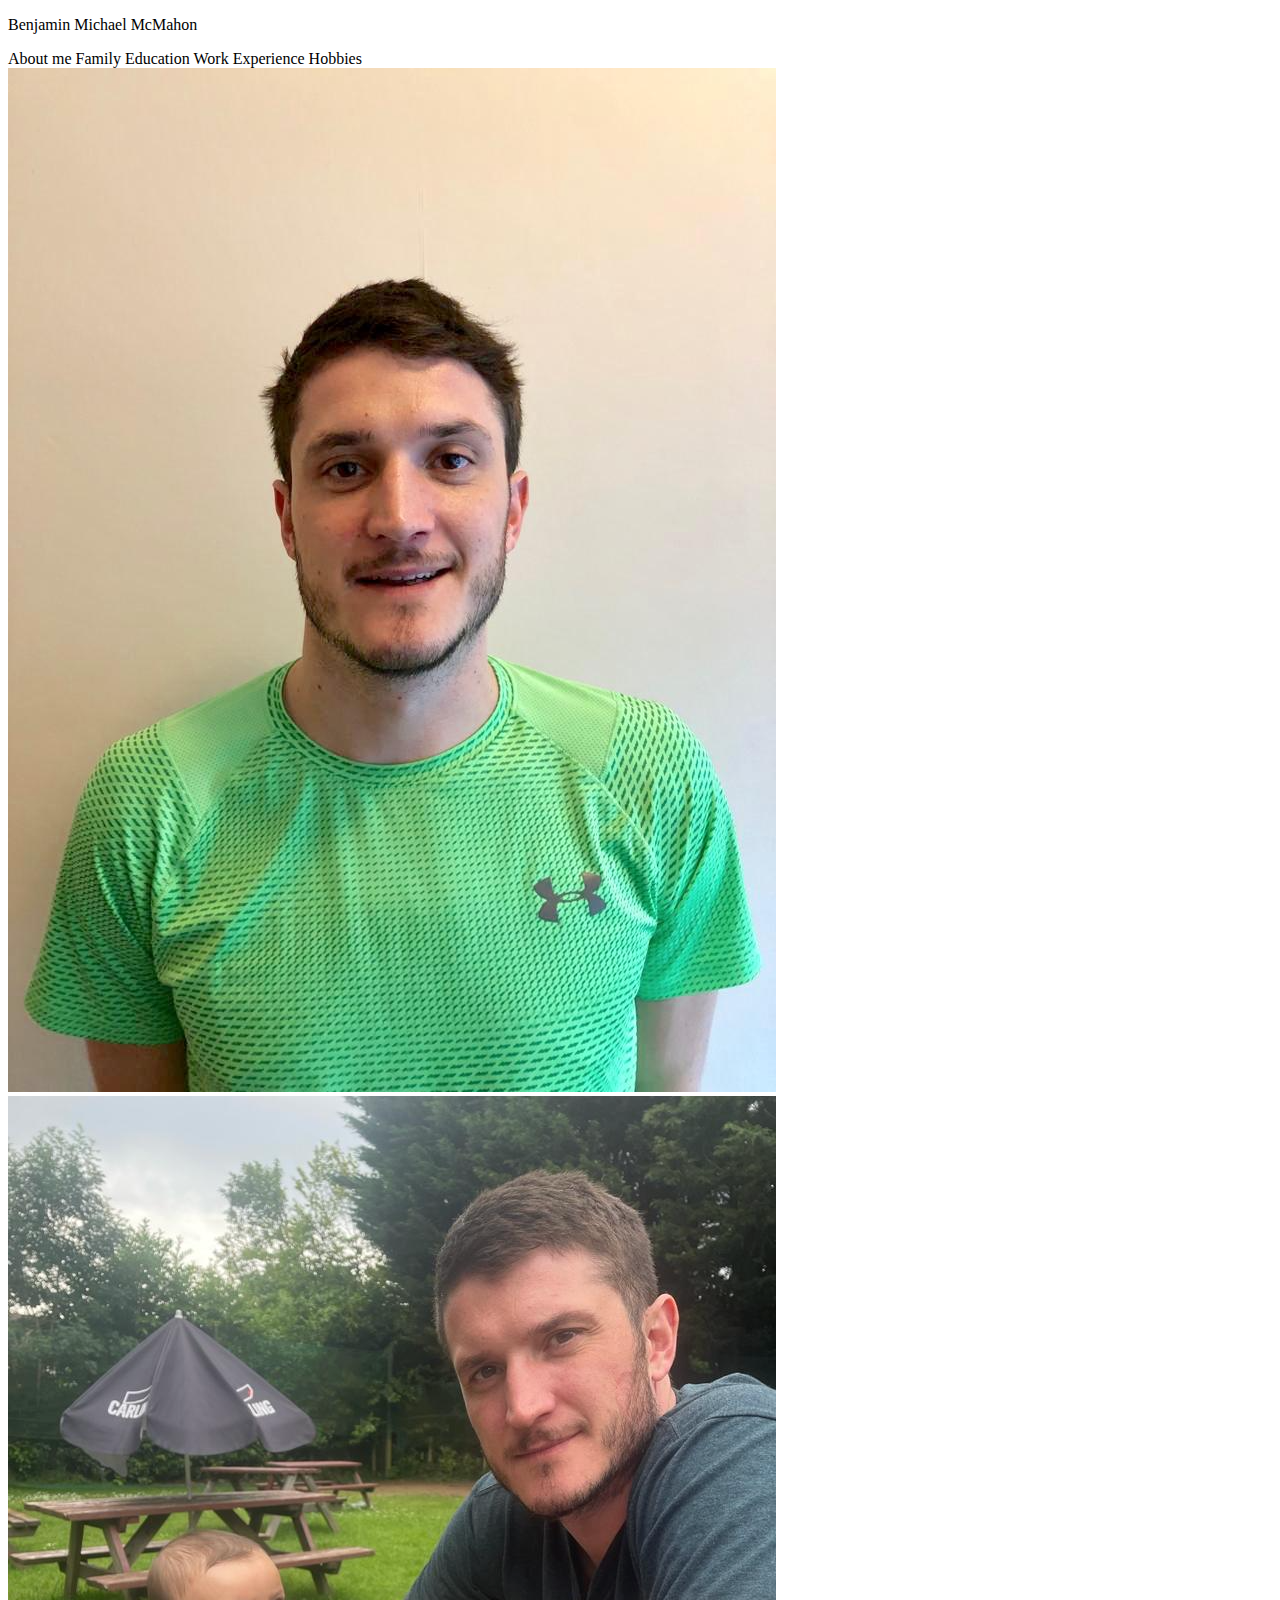
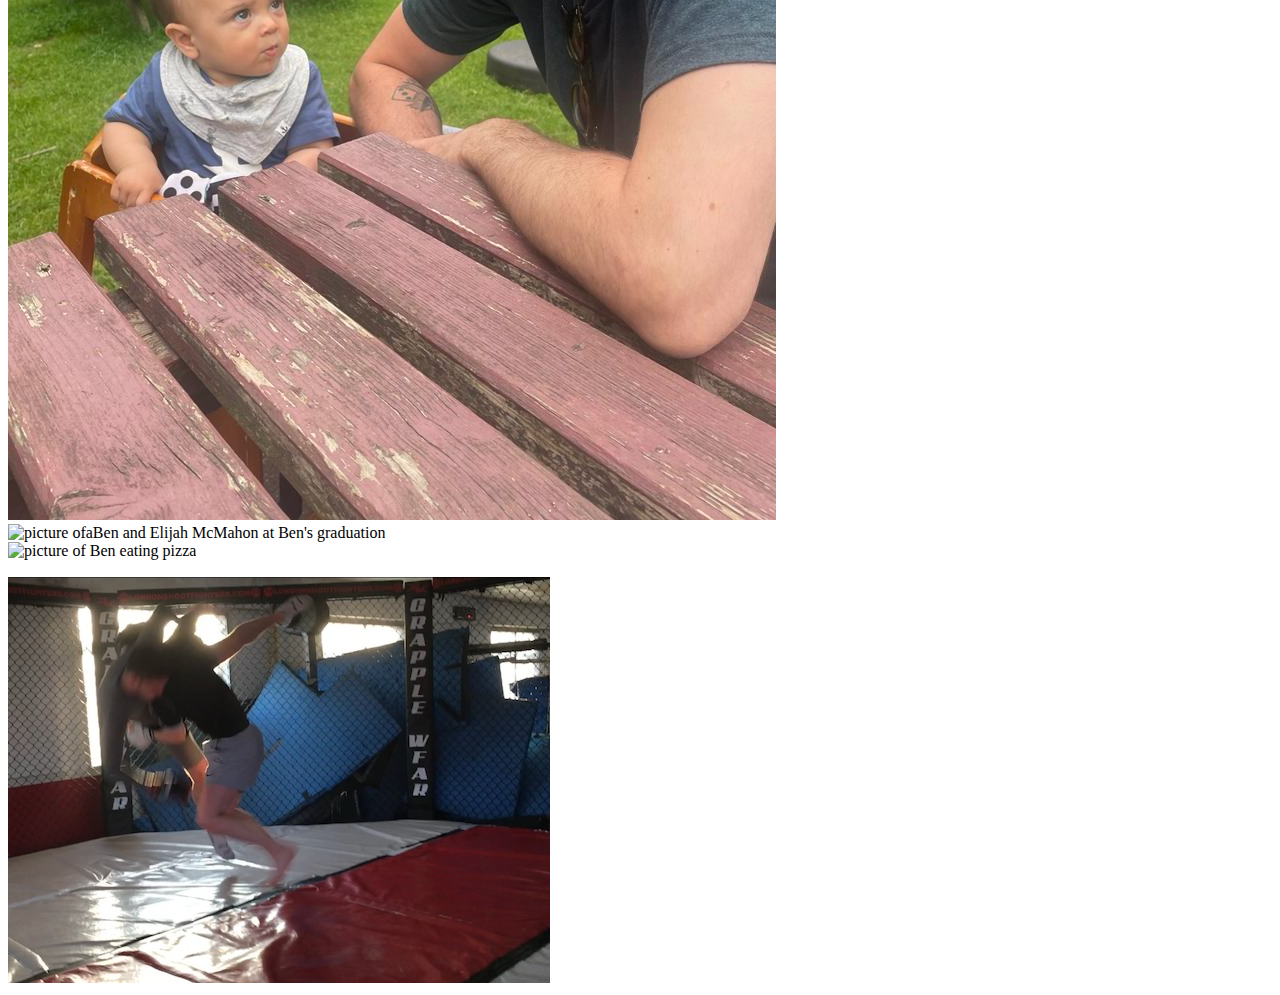
==== U1D5-Portfolio-BMcMahon.html @ ca8172e4 "1st save" ====
<!DOCTYPE html>
<html lang="en">

<head>
    <meta charset="UTF-8">
    <meta http-equiv="X-UA-Compatible" content="IE=edge">
    <meta name="viewport" content="width=device-width, initial-scale=1.0">
    <title>Ben McMahon Portfolio</title>
    <link rel="stylesheet" href="./U1D5-Portfolio-BMcMahon.css">

</head>

<body>

    <!-- Header Section with Title banner (name in center) and navBar (text left ) containing 
        About me, Family, Education, Work Experience, Hobbies (link these to sections below if possible)
    full page width, 2 seperate colour and add background image to title if possible-->

    <header>
        <!--Title-->
        <div class="bg-darkgreen">
            <p>Benjamin Michael McMahon</p>
        </div>

        <!--navBar-->
        <div class "bg-lightgreen color orange">
            <span>About me</span>
            <span>Family</span>
            <span>Education</span>
            <span>Work Experience</span>
            <span>Hobbies</span>
        </div>
    </header>


    <!-- Main Section containing 5 Pintrest shaped sections with each element from navBar
    first 2 larger and animations title coming from above wording coming from side,relevant bg image, shadow, overlay, hover, links
    last 3 small and animations coming from left 4 left, bottom 4 middle, right 4 right, shadow, overlay, hover, links-->


    <!-- Footber Section containing Title banner name but to the right and background image
    second banner containing -->


    <main>

        <div class="aboutmecard">
            <img src="./aboutme.png" alt="picture of Ben McMahon">
        </div>

        <div class="familycard">
            <img src="./family.png" alt="picture of Ben and Elijah McMahon">
        </div>

        <div class="educationcard">
            <img src="./education.png"
                alt="picture ofaBen and Elijah McMahon at Ben's graduation">
        </div>

        <div class="workcard">
            <img src="./food.png" alt="picture of Ben eating pizza">
        </div>

        <div class="hobbiescard">
            <img src="./mma.png" alt="picture of Ben practising MMA">
        </div>







    </main>












</body>

</html>
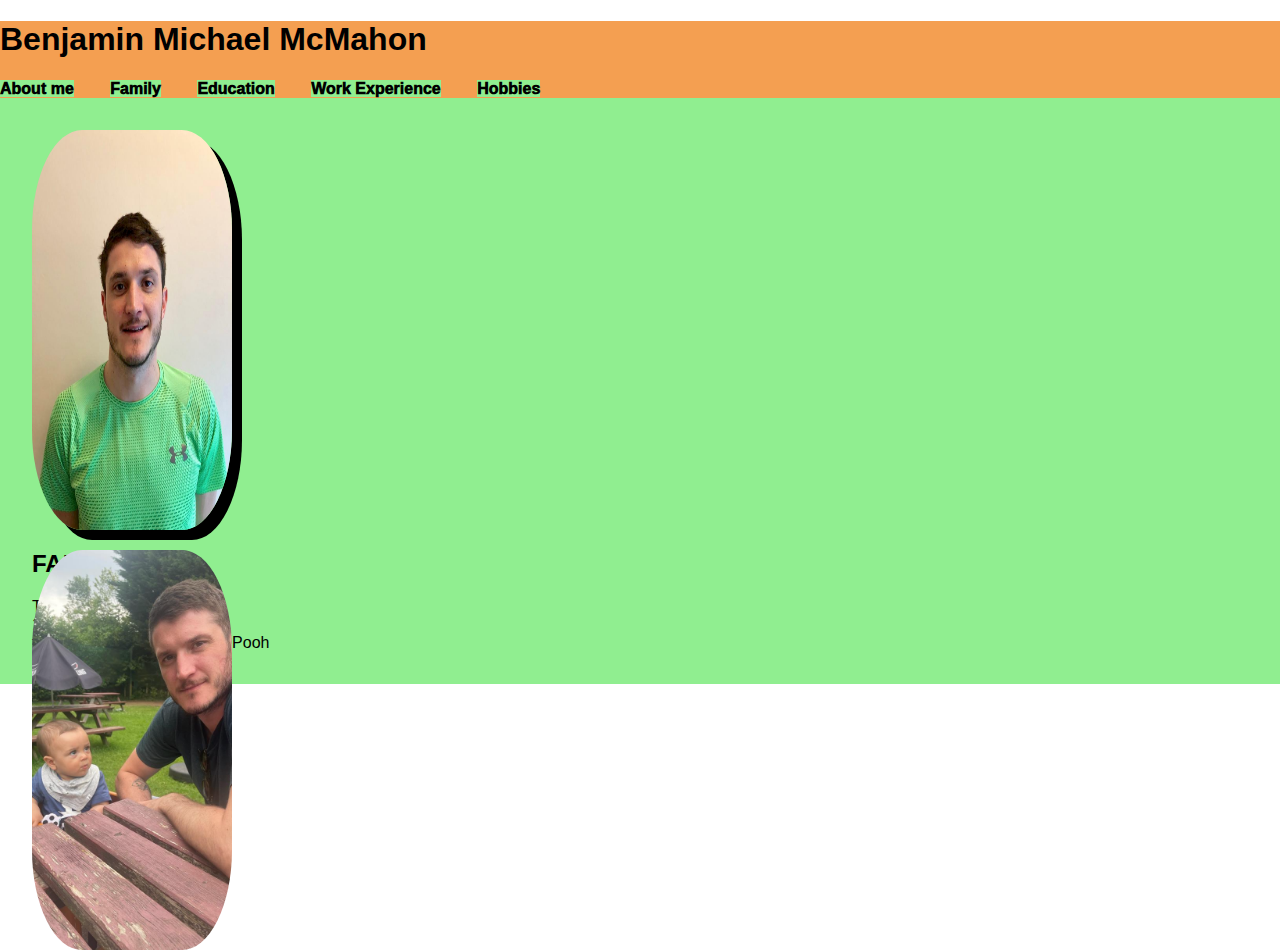
==== commit aeffe0d8: "3rd save" ====
--- a/U1D5-Portfolio-BMcMahon.html
+++ b/U1D5-Portfolio-BMcMahon.html
@@ -18,12 +18,12 @@
 
     <header>
         <!--Title-->
-        <div class="bg-darkgreen">
-            <p>Benjamin Michael McMahon</p>
+        <div class="bg-darkgreen color-yellow text-center">
+            <h1>Benjamin Michael McMahon</h1>
         </div>
 
         <!--navBar-->
-        <div class "bg-lightgreen color orange">
+        <div class "bg-lightgreen color-orange text-left">
             <span>About me</span>
             <span>Family</span>
             <span>Education</span>
@@ -43,46 +43,92 @@
 
 
     <main>
+        <!-- <section class="section1"> -->
 
         <div class="aboutmecard">
             <img src="./aboutme.png" alt="picture of Ben McMahon">
+            <div class="aboutmeinfo" </div>
+                <h2>ABOUT ME</h2>
+                <div class="name">My name in Ben McMahon</div>
+                <div class="age">32 years old </div>
+                <div class="location">live in Cardiff, Wales</div>
+            </div>
         </div>
 
         <div class="familycard">
-            <img src="./family.png" alt="picture of Ben and Elijah McMahon">
+            <img src="./family.png" alt="picture of Ben & ElijahMcMahon">
+            <div class="familyinfo" </div>
+                <h2>FAMILY</h2>
+                <div class="son">This is my son Elijah</div>
+                <div class="age">1 year old</div>
+                <div class="location">favourite show is Winne the Pooh</div>
+            </div>
         </div>
 
-        <div class="educationcard">
-            <img src="./education.png"
-                alt="picture ofaBen and Elijah McMahon at Ben's graduation">
-        </div>
-
-        <div class="workcard">
-            <img src="./food.png" alt="picture of Ben eating pizza">
-        </div>
-
-        <div class="hobbiescard">
-            <img src="./mma.png" alt="picture of Ben practising MMA">
-        </div>
+        <!--
+        <div class="row1">
+            <div class="block1"></div>
+            <div class="block2"></div>
+          </div>
+        -->
 
 
 
+        <!-- <div class="familycard">
+                    <img src="./family.png"
+                        alt="picture of Ben and Elijah McMahon">
+                    <p>This is my son Elijah</p>
+                    <p>He is 1 year old </p>
+                    <p>His favourite show is Winne the Pooh</p>
+                </div> -->
 
+        </section>
+        <!--
+        <section class="section2">
 
+            <div class="educationcard">
+                <img src="./education.png" <div id="idsection1">
+                alt="picture ofBen and Elijah McMahon at Ben's graduation">
+                <p>Undergraduate Law at the University of Liverpool</p>
+                <p>Postgraduate Education at Cardiff Metropolitan University</p>
+                <p>FullStack Developer Bootcamp at Epicode</p>
+            </div>
+            </div>
 
+            <div class="workcard">
+                <img src="./food.png" alt="picture of Ben eating pizza">
+                <div id="idsection1">
+                    <p>Airbnb Business</p>
+                    <p>Software Sales</p>
+                    <p>next up Developer</p>
+                </div>
+            </div>
 
+            <div class="hobbiescard">
+                <img src="./mma.png" alt="picture of Ben practising MMA">
+                <p>Part of MMA team</p>
+                <p>Cardiff City FC</p>
+                <p>Wales Rugby & Football</p>
+            </div>
+        </section>
+
+-->
     </main>
+    <!--
+    <Footer>
+        <div class="bg-darkgreen center-left">
+            <p>Benjamin Michael McMahon</p>
+        </div>
+        <div class "bg-lightgreen color orange">
+            <span>About me</span>
+            <span>Family</span>
+            <span>Education</span>
+            <span>Work Experience</span>
+            <span>Hobbies</span>
+        </div>
 
-
-
-
-
-
-
-
-
-
-
+    </Footer>
+-->
 
 </body>
 
--- a/U1D5-Portfolio-BMcMahon.css
+++ b/U1D5-Portfolio-BMcMahon.css
@@ -0,0 +1,174 @@
+body {
+    margin: 0;
+    font-family: Impact, Haettenschweiler, sans-serif;
+}
+
+
+
+header {
+    width: 100%;
+    margin: auto;
+    background-color: rgba(239, 121, 11, 0.714);
+}
+
+header div {
+    padding: 0rem;
+}
+
+header span {
+    margin-right: 2rem;
+    font-weight: 1000;
+    background-color: lightgreen;
+}
+
+footer {
+    width: 100%;
+    text-align: center;
+    background-color: darkgreen
+}
+
+/* utility classes */
+
+
+/* end of utility classes */
+
+main {
+    background-color: lightgreen;
+    padding: 2rem;
+}
+
+/* section 1 images & content */
+
+/*
+.section1 {
+    position: relative;
+    display: inline-block;
+}
+
+
+.section1 {
+    width: 1000;
+    height: 1000px;
+    overflow: hidden;
+    margin-right: 10px;
+    margin-left: 10px;
+    display: inline-block;
+    overflow: hidden;
+    position: absolute;
+}
+*/
+
+
+/*
+.block4,
+.block5 {
+    width: 100px;
+    height: 100px;
+    margin: 2ch;
+    display: inline-block;
+    background-color: blueviolet;
+}
+*/
+
+
+.aboutmecard {
+    position: relative;
+    height: 400px;
+    transition: width 2s;
+
+    /*
+    width: 210px;
+    height: 800px;
+    overflow: hidden;
+    margin-right: 10px;
+    change for family
+    margin-left: 0px;
+    display: inline-block;
+    */
+}
+
+.aboutmecard img {
+    position: absolute;
+    width: 200px;
+    height: 400px;
+    border-radius: 25%;
+    box-shadow: 10px 10px;
+}
+
+:hover .aboutmeinfo {
+    position: absolute;
+    font-family: 'Segoe UI', Tahoma, Geneva, Verdana, sans-serif;
+    font-weight: 10;
+    color: aqua;
+
+    bottom: 20px;
+    right: 1375px;
+}
+
+/*
+#p1 {
+    position: absolute;
+    text-align: center;
+    top: 20px;
+}
+*/
+
+
+
+.familycard img {
+    display: block;
+    position: absolute;
+    width: 200px;
+    height: 400px;
+    border-radius: 25%;
+    object-fit: cover;
+
+}
+
+.section1 {
+    position: absolute;
+    display: block;
+}
+
+/* section 2 images & content */
+
+/* 
+.section2 {
+    position: relative;
+    display: block;
+}
+
+
+.educationcard img {
+    position: absolute;
+    display: flex;
+    width: 200px;
+    height: 400px;
+    border-radius: 25%;
+}
+
+.educationcard p {
+    display: flex;
+}
+
+.workcard img {
+    width: 200px;
+    height: 400px;
+    margin-left: 500px;
+
+
+    border-radius: 25%;
+
+}
+
+.hobbiescard img {
+    width: 200px;
+    height: 400px;
+    margin-left: 500px;
+
+
+    border-radius: 25%;
+
+}
+
+*/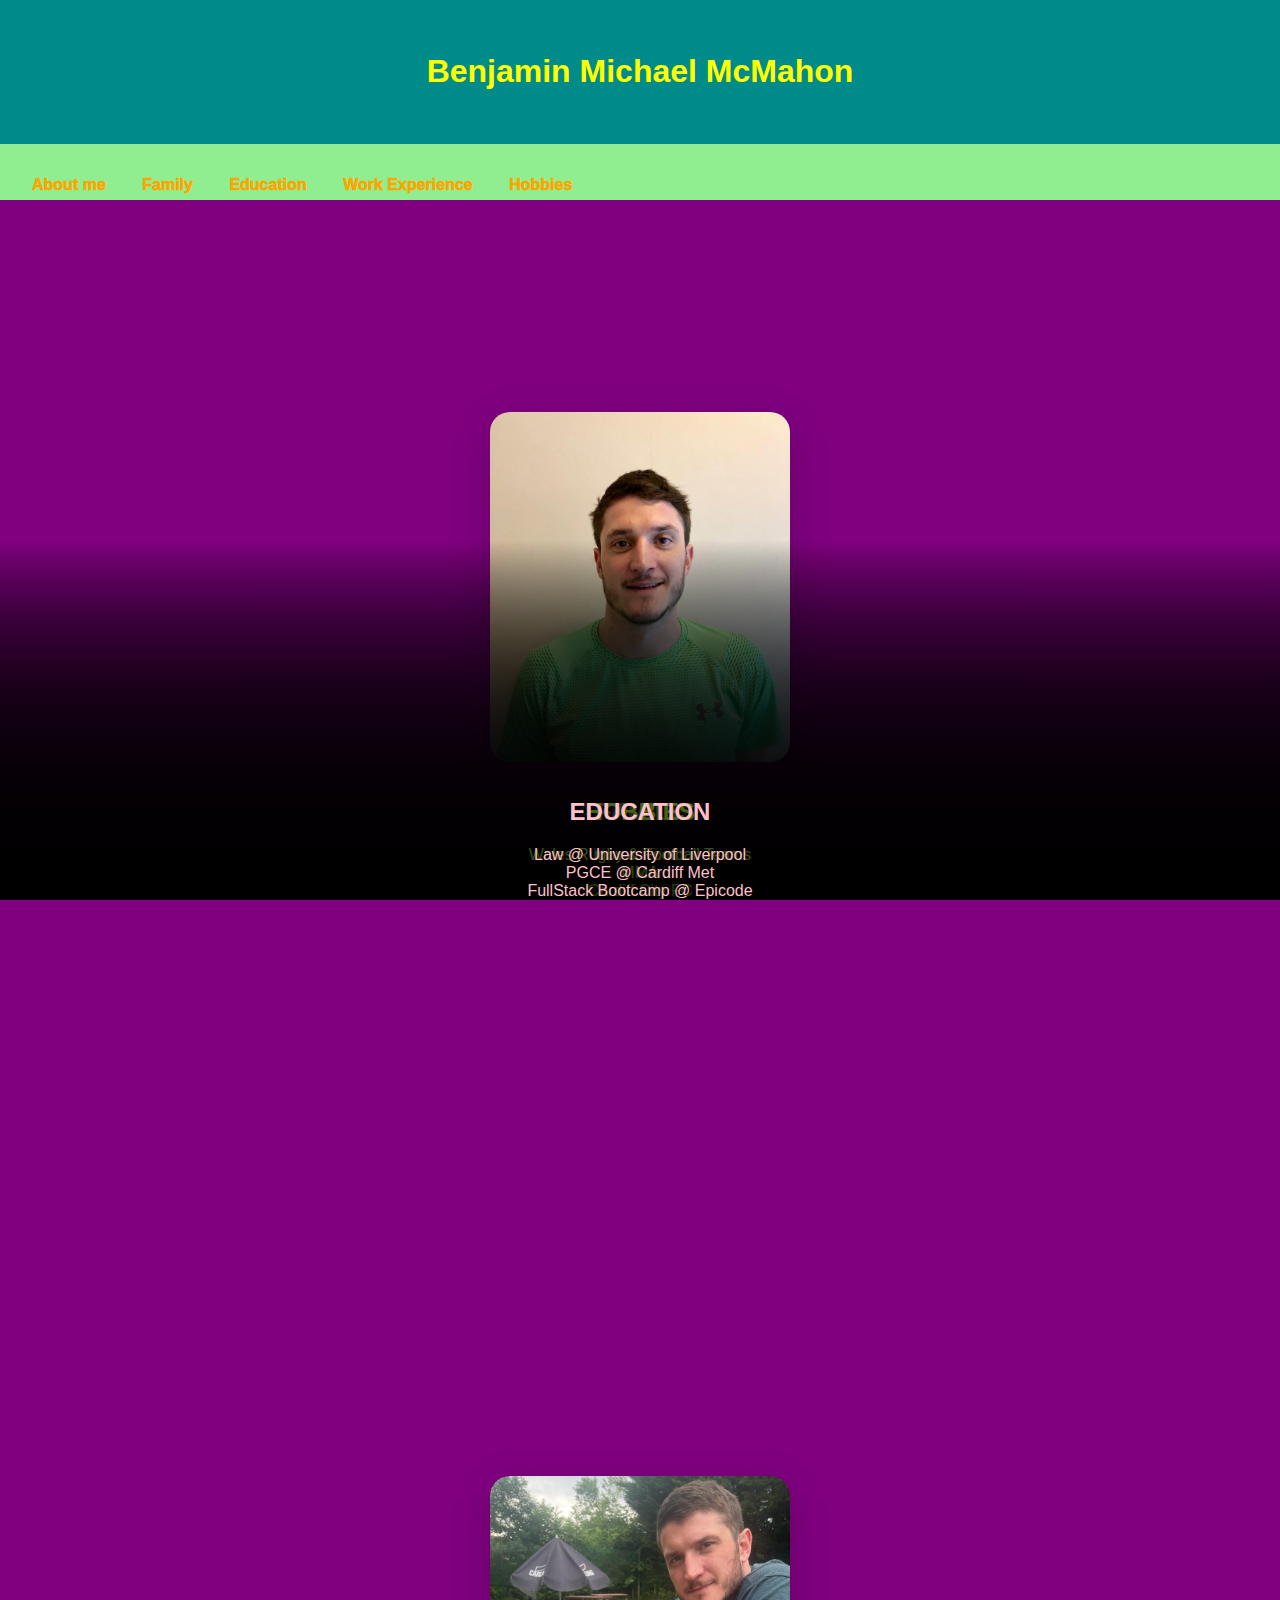
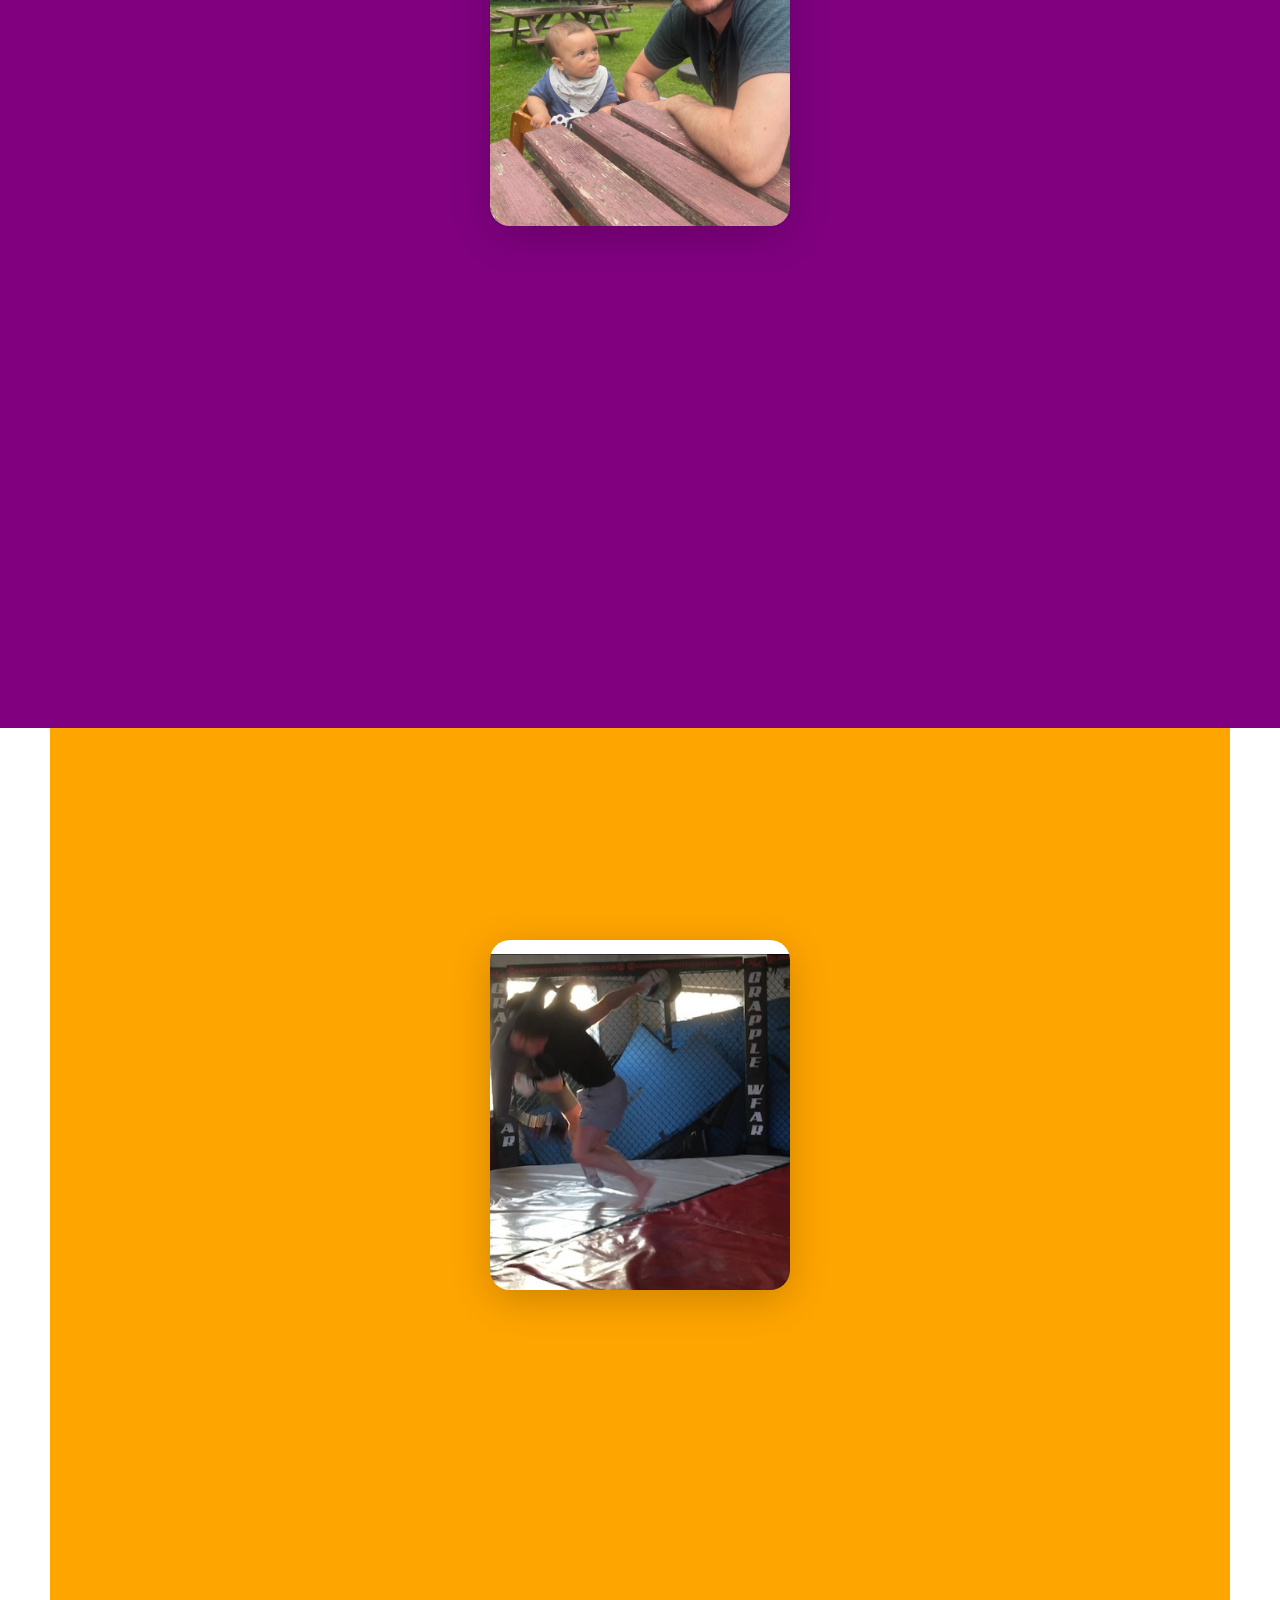
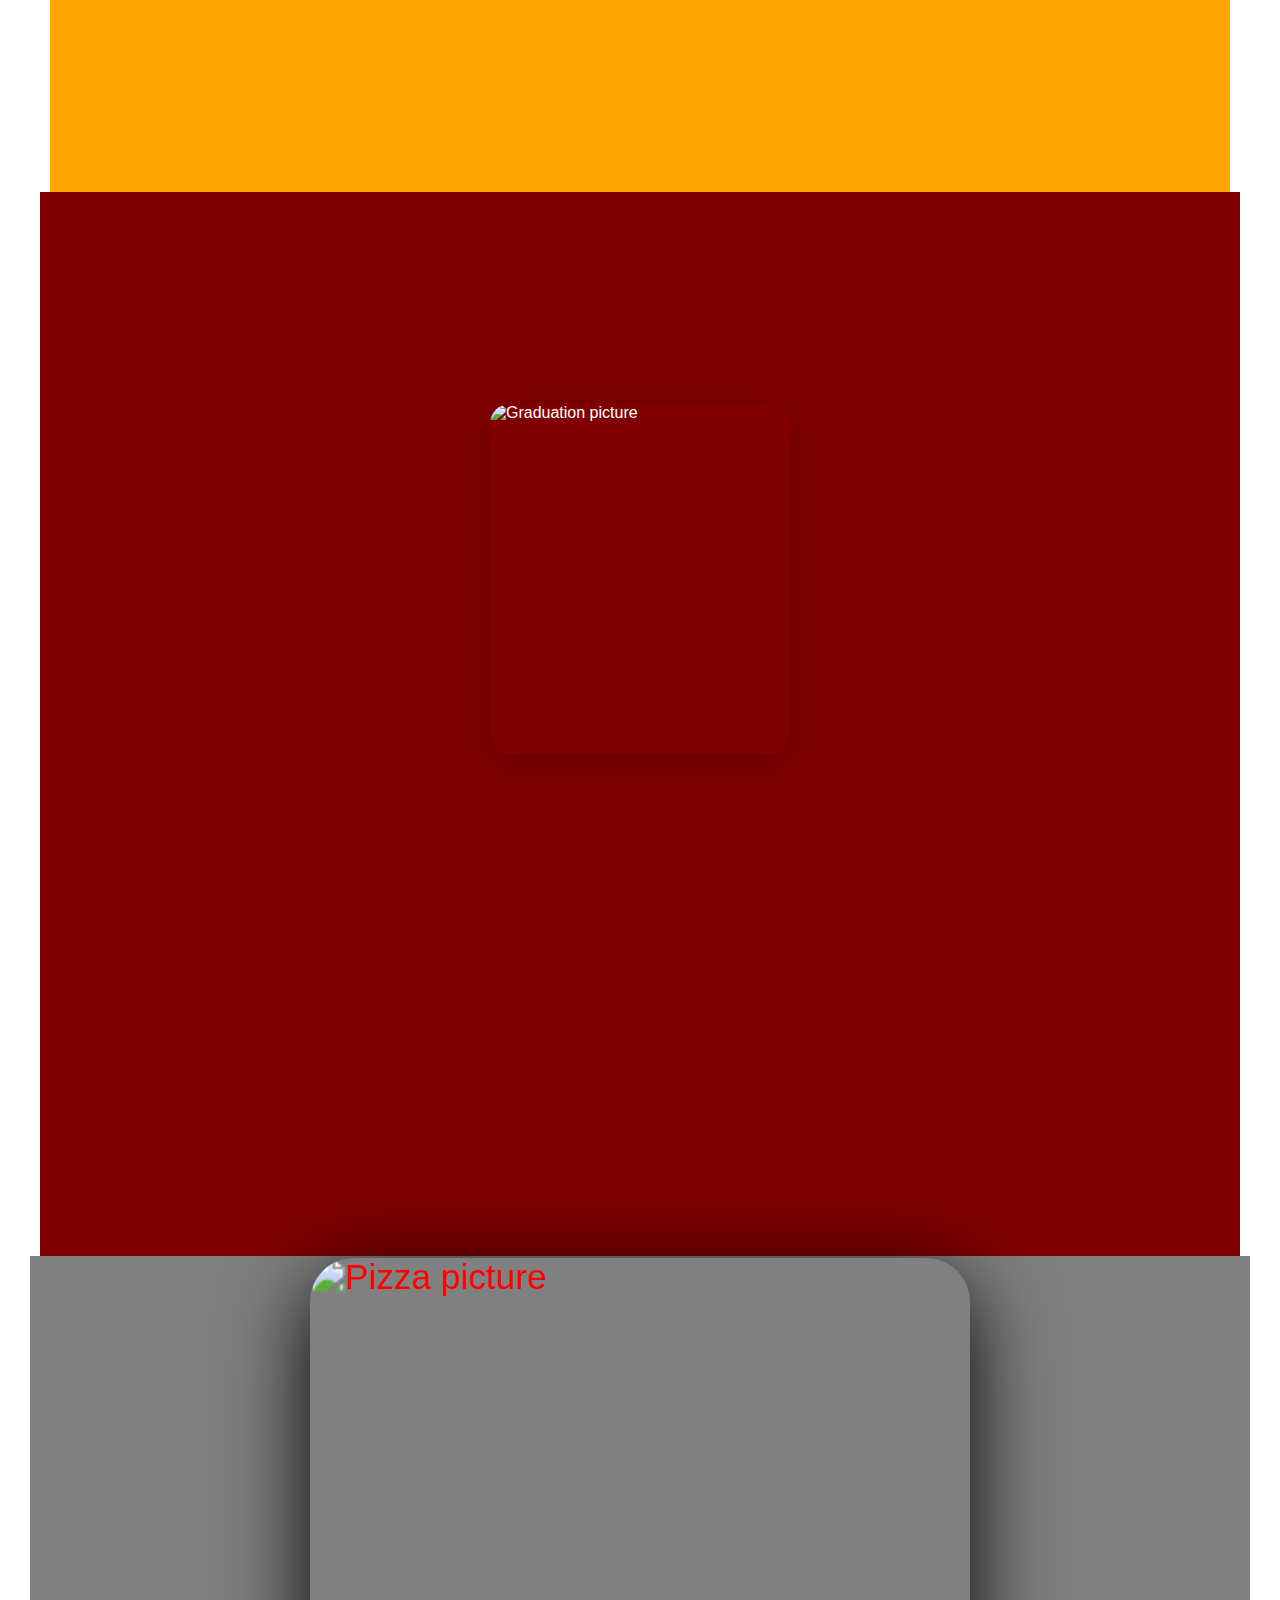
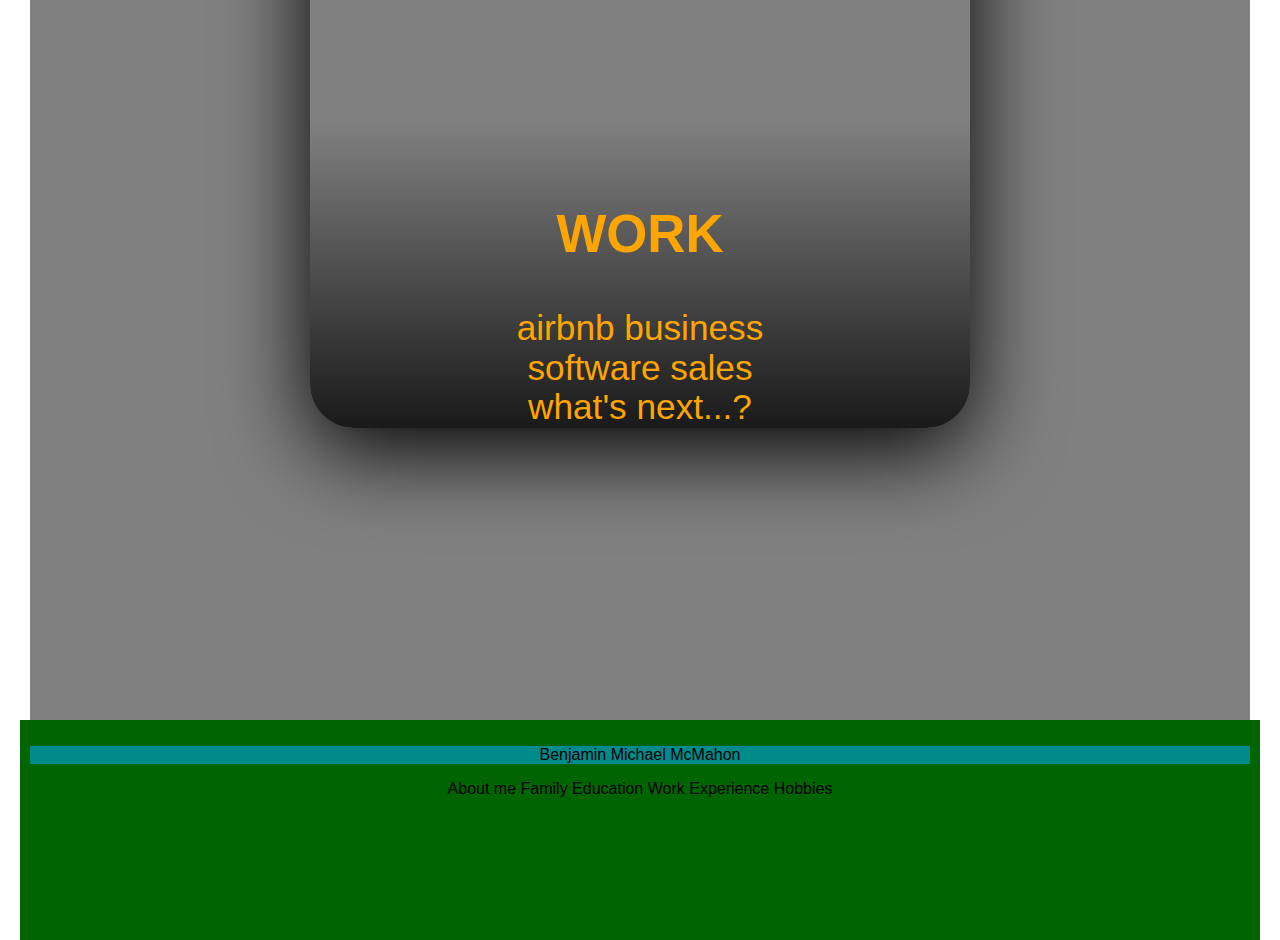
==== commit f6829348: "5th save" ====
--- a/U1D5-Portfolio-BMcMahon.html
+++ b/U1D5-Portfolio-BMcMahon.html
@@ -23,7 +23,7 @@
         </div>
 
         <!--navBar-->
-        <div class "bg-lightgreen color-orange text-left">
+        <div class="bg-lightgreen color-orange text-left">
             <span>About me</span>
             <span>Family</span>
             <span>Education</span>
@@ -43,29 +43,117 @@
 
 
     <main>
-        <!-- <section class="section1"> -->
-
-        <div class="aboutmecard">
+        <div class="aboutme">
+            <div class="aboutmeoverlay"></div>
             <img src="./aboutme.png" alt="picture of Ben McMahon">
             <div class="aboutmeinfo" </div>
                 <h2>ABOUT ME</h2>
-                <div class="name">My name in Ben McMahon</div>
-                <div class="age">32 years old </div>
-                <div class="location">live in Cardiff, Wales</div>
-            </div>
-        </div>
-
-        <div class="familycard">
-            <img src="./family.png" alt="picture of Ben & ElijahMcMahon">
+                <div class="aboutmetext" </div>
+                    <div class="name">My name in Ben McMahon</div>
+                    <div class="age">32 years old </div>
+                    <div class="location">Cardiff, Wales</div>
+                </div>
+
+
+    </main>
+
+
+    <main>
+        <div class="family">
+            <div class="familyoverlay"></div>
+            <img src="./family.png" alt="picture of Ben and Elijah McMahon">
             <div class="familyinfo" </div>
                 <h2>FAMILY</h2>
-                <div class="son">This is my son Elijah</div>
-                <div class="age">1 year old</div>
-                <div class="location">favourite show is Winne the Pooh</div>
-            </div>
-        </div>
-
-        <!--
+                <div class="familytext" </div>
+                    <div class="son">My son Elijah</div>
+                    <div class="age2">1 year old</div>
+                    <div class="show">Winnie the Pooh</div>
+                </div>
+
+
+    </main>
+
+
+    <section class="section2">
+        <div class="hobbies">
+            <div class="hobbiesoverlay"></div>
+            <img src="./mma.png" alt="MMA picture">
+            <div class="hobbiesinfo" </div>
+                <h2>HOBBIES</h2>
+                <div class="hobbiestext" </div>
+                    <div class="wales">Wales Rugby & Football Teams</div>
+                    <div class="mma">MMA</div>
+                    <div class="ccfc">Cardiff City FC</div>
+                </div>
+    </section>
+
+
+    <section class="section3">
+        <div class="education">
+            <div class="educationoverlay"></div>
+            <img src="./education.png" alt="Graduation picture">
+            <div class="educationinfo" </div>
+                <h2>EDUCATION</h2>
+                <div class="educationtext" </div>
+                    <div class="undergrad">Law @
+                        University of Liverpool</div>
+                    <div class="postgrad">PGCE @
+                        Cardiff Met</div>
+                    <div class="code">FullStack Bootcamp @ Epicode
+                    </div>
+                </div>
+    </section>
+
+
+    <section class="section4">
+        <div class="work">
+            <div class="workoverlay"></div>
+            <img src="./food.png" alt="Pizza picture">
+            <div class="workinfo" </div>
+                <h2>WORK</h2>
+                <div class="worktext" </div>
+                    <div class="airbnb">airbnb business</div>
+                    <div class="sales">software sales</div>
+                    <div class="next">what's next...?</div>
+                </div>
+
+
+
+    </section>
+
+    <Footer>
+        <div class="bg-darkgreen center-left">
+            <p>Benjamin Michael McMahon</p>
+        </div>
+        <div class "bg-lightgreen color orange">
+            <span>About me</span>
+            <span>Family</span>
+            <span>Education</span>
+            <span>Work Experience</span>
+            <span>Hobbies</span>
+        </div>
+
+    </Footer>
+
+    <!--
+
+    <div class="familycard">
+        <img src="./family.png" alt="picture of Ben & ElijahMcMahon">
+        <div class="familyinfo" </div>
+            <h2>FAMILY</h2>
+            <div class="son">This is my son Elijah</div>
+            <div class="age">1 year old</div>
+            <div class="location">favourite show is Winne the Pooh
+            </div>
+        </div>
+    </div>
+-->
+
+
+    <!-- </section> -->
+
+
+    <!--
         <div class="row1">
             <div class="block1"></div>
             <div class="block2"></div>
@@ -74,21 +162,19 @@
 
 
 
-        <!-- <div class="familycard">
+    <!-- <div class="familycard">
                     <img src="./family.png"
                         alt="picture of Ben and Elijah McMahon">
                     <p>This is my son Elijah</p>
                     <p>He is 1 year old </p>
                     <p>His favourite show is Winne the Pooh</p>
                 </div> -->
-
-        </section>
-        <!--
+    <!--
         <section class="section2">
 
             <div class="educationcard">
                 <img src="./education.png" <div id="idsection1">
-                alt="picture ofBen and Elijah McMahon at Ben's graduation">
+                alt="picture of Ben and Elijah McMahon at Ben's graduation">
                 <p>Undergraduate Law at the University of Liverpool</p>
                 <p>Postgraduate Education at Cardiff Metropolitan University</p>
                 <p>FullStack Developer Bootcamp at Epicode</p>
@@ -111,23 +197,9 @@
                 <p>Wales Rugby & Football</p>
             </div>
         </section>
-
 -->
-    </main>
-    <!--
-    <Footer>
-        <div class="bg-darkgreen center-left">
-            <p>Benjamin Michael McMahon</p>
-        </div>
-        <div class "bg-lightgreen color orange">
-            <span>About me</span>
-            <span>Family</span>
-            <span>Education</span>
-            <span>Work Experience</span>
-            <span>Hobbies</span>
-        </div>
-
-    </Footer>
+    <!--
+   
 -->
 
 </body>
--- a/U1D5-Portfolio-BMcMahon.css
+++ b/U1D5-Portfolio-BMcMahon.css
@@ -3,16 +3,39 @@
     font-family: Impact, Haettenschweiler, sans-serif;
 }
 
-
-
 header {
     width: 100%;
+    height: 200px;
     margin: auto;
     background-color: rgba(239, 121, 11, 0.714);
 }
 
+.bg-darkgreen {
+    background-color: darkcyan;
+}
+
+.color-yellow {
+    color: yellow;
+}
+
+.text-center {
+    text-align: center;
+}
+
 header div {
-    padding: 0rem;
+    padding: 2rem;
+}
+
+.bg-lightgreen {
+    background-color: lightgreen;
+}
+
+.color-orange {
+    color: orange;
+}
+
+.text-left {
+    text-align: left;
 }
 
 header span {
@@ -21,21 +44,335 @@
     background-color: lightgreen;
 }
 
+main {
+    height: 1000px;
+    padding: 2rem;
+    background-color: purple;
+    color: white;
+}
+
+.section2 {
+    height: 1000px;
+    padding: 2rem;
+    background-color: orange;
+    color: white;
+    margin-right: 50px;
+    margin-left: 50px;
+}
+
+.section3 {
+    height: 1000px;
+    padding: 2rem;
+    background-color: maroon;
+    color: white;
+    margin-right: 40px;
+    margin-left: 40px;
+}
+
+.section4 {
+    height: 1000px;
+    padding: 2rem;
+    background-color: grey;
+    color: red;
+    margin-right: 30px;
+    margin-left: 30px;
+}
+
 footer {
-    width: 100%;
-    text-align: center;
-    background-color: darkgreen
-}
+
+    height: 200px;
+    text-align: center;
+    background-color: darkgreen;
+    padding: 10px;
+    margin-right: 20px;
+    margin-left: 20px;
+}
+
+h2 {
+    font-weight: bold;
+}
+
+.aboutme {
+    width: 300px;
+    height: 350px;
+    overflow: hidden;
+    margin-right: auto;
+    margin-left: auto;
+    margin-top: 20vh;
+    border-radius: 20px;
+    user-select: none;
+    box-shadow: 0 10px 40px rgb(0 0 0 / 20%);
+}
+
+.aboutme:hover {
+    transform: scale(2.2);
+    box-shadow: 0 10px 40px rgb(0 0 0 / 100%);
+}
+
+.aboutme img {
+    width: 300px;
+    height: 350px;
+    object-fit: cover;
+}
+
+
+.aboutmeoverlay {
+    position: absolute;
+    top: 0;
+    right: 0;
+    bottom: 0;
+    left: 0;
+    background-image: linear-gradient(0deg, rgba(0, 0, 0, 0.8) 0%, rgba(0, 0, 0, 0) 40%);
+}
+
+.aboutmeinfo {
+    position: absolute;
+    right: 0;
+    bottom: 0;
+    left: 0;
+    color: white;
+    text-align: center;
+    padding-left: 12px;
+    padding-right: 12px;
+    transition: transform 300ms 50ms, opacity 250ms;
+}
+
+/*
+main2 {
+    height: 1000px;
+    padding: 2rem;
+    background-color: purple;
+    color: white;
+}
+*/
+
+
+.family {
+    width: 300px;
+    height: 350px;
+    overflow: hidden;
+    margin-right: auto;
+    margin-left: auto;
+    margin-top: 20vh;
+    border-radius: 20px;
+    user-select: none;
+    box-shadow: 0 10px 40px rgb(0 0 0 / 20%);
+}
+
+.family:hover {
+    transform: scale(2.2);
+    box-shadow: 0 10px 40px rgb(0 0 0 / 100%);
+}
+
+.family img {
+    width: 300px;
+    height: 350px;
+    object-fit: cover;
+}
+
+.familyoverlay {
+    position: absolute;
+    top: 0;
+    right: 0;
+    bottom: 0;
+    left: 0;
+    background-image: linear-gradient(0deg, rgba(0, 0, 0, 0.8) 0%, rgba(0, 0, 0, 0) 40%);
+}
+
+.familyinfo {
+    position: absolute;
+    right: 0;
+    bottom: 0;
+    left: 0;
+    color: white;
+    text-align: center;
+    padding-left: 12px;
+    padding-right: 12px;
+    transition: transform 300ms 50ms, opacity 250ms;
+}
+
+.hobbies {
+    width: 300px;
+    height: 350px;
+    overflow: hidden;
+    margin-right: auto;
+    margin-left: auto;
+    margin-top: 20vh;
+    border-radius: 20px;
+    user-select: none;
+    box-shadow: 0 10px 40px rgb(0 0 0 / 20%);
+}
+
+.hobbies:hover {
+    transform: scale(2.2);
+    box-shadow: 0 10px 40px rgb(0 0 0 / 100%);
+}
+
+.hobbies img {
+    width: 300px;
+    height: 350px;
+    object-fit: cover;
+}
+
+
+.hobbiesoverlay {
+    position: absolute;
+    top: 0;
+    right: 0;
+    bottom: 0;
+    left: 0;
+    background-image: linear-gradient(0deg, rgba(0, 0, 0, 0.8) 0%, rgba(0, 0, 0, 0) 40%);
+}
+
+.hobbiesinfo {
+    position: absolute;
+    right: 0;
+    bottom: 0;
+    left: 0;
+    color: greenyellow;
+    text-align: center;
+    padding-left: 12px;
+    padding-right: 12px;
+    transition: transform 300ms 50ms, opacity 250ms;
+}
+
+.education {
+    width: 300px;
+    height: 350px;
+    overflow: hidden;
+    margin-right: auto;
+    margin-left: auto;
+    margin-top: 20vh;
+    border-radius: 20px;
+    user-select: none;
+    box-shadow: 0 10px 40px rgb(0 0 0 / 20%);
+}
+
+.education:hover {
+    transform: scale(2.2);
+    box-shadow: 0 10px 40px rgb(0 0 0 / 100%);
+}
+
+.education img {
+    width: 300px;
+    height: 350px;
+    object-fit: cover;
+}
+
+.educationoverlay {
+    position: absolute;
+    top: 0;
+    right: 0;
+    bottom: 0;
+    left: 0;
+    background-image: linear-gradient(0deg, rgba(0, 0, 0, 0.8) 0%, rgba(0, 0, 0, 0) 40%);
+}
+
+.educationinfo {
+    position: absolute;
+    right: 0;
+    bottom: 0;
+    left: 0;
+    color: pink;
+    text-align: center;
+    padding-left: 12px;
+    padding-right: 12px;
+    transition: transform 300ms 50ms, opacity 250ms;
+}
+
+
+
+.work {
+    width: 300px;
+    height: 350px;
+    overflow: hidden;
+    margin-right: auto;
+    margin-left: auto;
+    margin-top: 20vh;
+    border-radius: 20px;
+    user-select: none;
+    box-shadow: 0 10px 40px rgb(0 0 0 / 20%);
+}
+
+.work:hover {
+    transform: scale(2.2);
+    box-shadow: 0 10px 40px rgb(0 0 0 / 100%);
+}
+
+.work img {
+    width: 300px;
+    height: 350px;
+    object-fit: cover;
+}
+
+
+.workoverlay {
+    position: absolute;
+    top: 0;
+    right: 0;
+    bottom: 0;
+    left: 0;
+    background-image: linear-gradient(0deg, rgba(0, 0, 0, 0.8) 0%, rgba(0, 0, 0, 0) 40%);
+}
+
+.workinfo {
+    position: absolute;
+    right: 0;
+    bottom: 0;
+    left: 0;
+    color: orange;
+    text-align: center;
+    padding-left: 12px;
+    padding-right: 12px;
+    transition: transform 300ms 50ms, opacity 250ms;
+}
+
+/*
+.aboutmecard {
+    position: relative;
+    height: 40px;
+    transition: width 2s;
+    border-radius: 25%;
+    overflow: hidden;
+} */
+
+/*
+.aboutmecard img {
+    position: absolute;
+    width: 200px;
+    height: 200px;
+    border-radius: 25%;
+    box-shadow: 10px 10px;
+}
+*/
+
+/*
+:hover .aboutmeinfo {
+    position: absolute;
+    font-family: 'Segoe UI', Tahoma, Geneva, Verdana, sans-serif;
+    font-weight: 10;
+    color: rgb(255, 0, 123);
+
+    bottom: 20px;
+    right: 1375px;
+}
+*/
+
+/* doesn't work
+.bg-purple {
+    background-color: purple;
+}
+.text-center {
+    text-align: left;
+}
+*/
+
+
 
 /* utility classes */
 
 
 /* end of utility classes */
-
-main {
-    background-color: lightgreen;
-    padding: 2rem;
-}
 
 /* section 1 images & content */
 
@@ -71,12 +408,11 @@
 */
 
 
-.aboutmecard {
-    position: relative;
-    height: 400px;
-    transition: width 2s;
-
-    /*
+/*ABOUT ME CARD*/
+
+
+
+/*
     width: 210px;
     height: 800px;
     overflow: hidden;
@@ -85,17 +421,45 @@
     margin-left: 0px;
     display: inline-block;
     */
-}
-
-.aboutmecard img {
+
+
+/*
+#p1 {
+    position: absolute;
+    text-align: center;
+    top: 20px;
+}
+*/
+
+/*FAMILY CARD*/
+
+/*
+.familycard {
+    position: relative;
+    height: 400px;
+}*/
+
+/*
+.familycard img {
+    position: absolute;
+    width: 300px;
+    height: 400px;
+    border-radius: 25%;
+    box-shadow: 10px 10px;
+}*/
+
+/*
+    display: block;
     position: absolute;
     width: 200px;
     height: 400px;
     border-radius: 25%;
-    box-shadow: 10px 10px;
-}
-
-:hover .aboutmeinfo {
+    object-fit: cover;
+    */
+
+
+/*
+:hover .familyinfo {
     position: absolute;
     font-family: 'Segoe UI', Tahoma, Geneva, Verdana, sans-serif;
     font-weight: 10;
@@ -103,32 +467,15 @@
 
     bottom: 20px;
     right: 1375px;
-}
-
-/*
-#p1 {
-    position: absolute;
-    text-align: center;
-    top: 20px;
-}
-*/
-
-
-
-.familycard img {
+    */
+
+
+/*
+.section1 {
+    position: absolute;
     display: block;
-    position: absolute;
-    width: 200px;
-    height: 400px;
-    border-radius: 25%;
-    object-fit: cover;
-
-}
-
-.section1 {
-    position: absolute;
-    display: block;
-}
+}
+*/
 
 /* section 2 images & content */
 
@@ -169,6 +516,5 @@
 
     border-radius: 25%;
 
-}
-
-*/+
+    */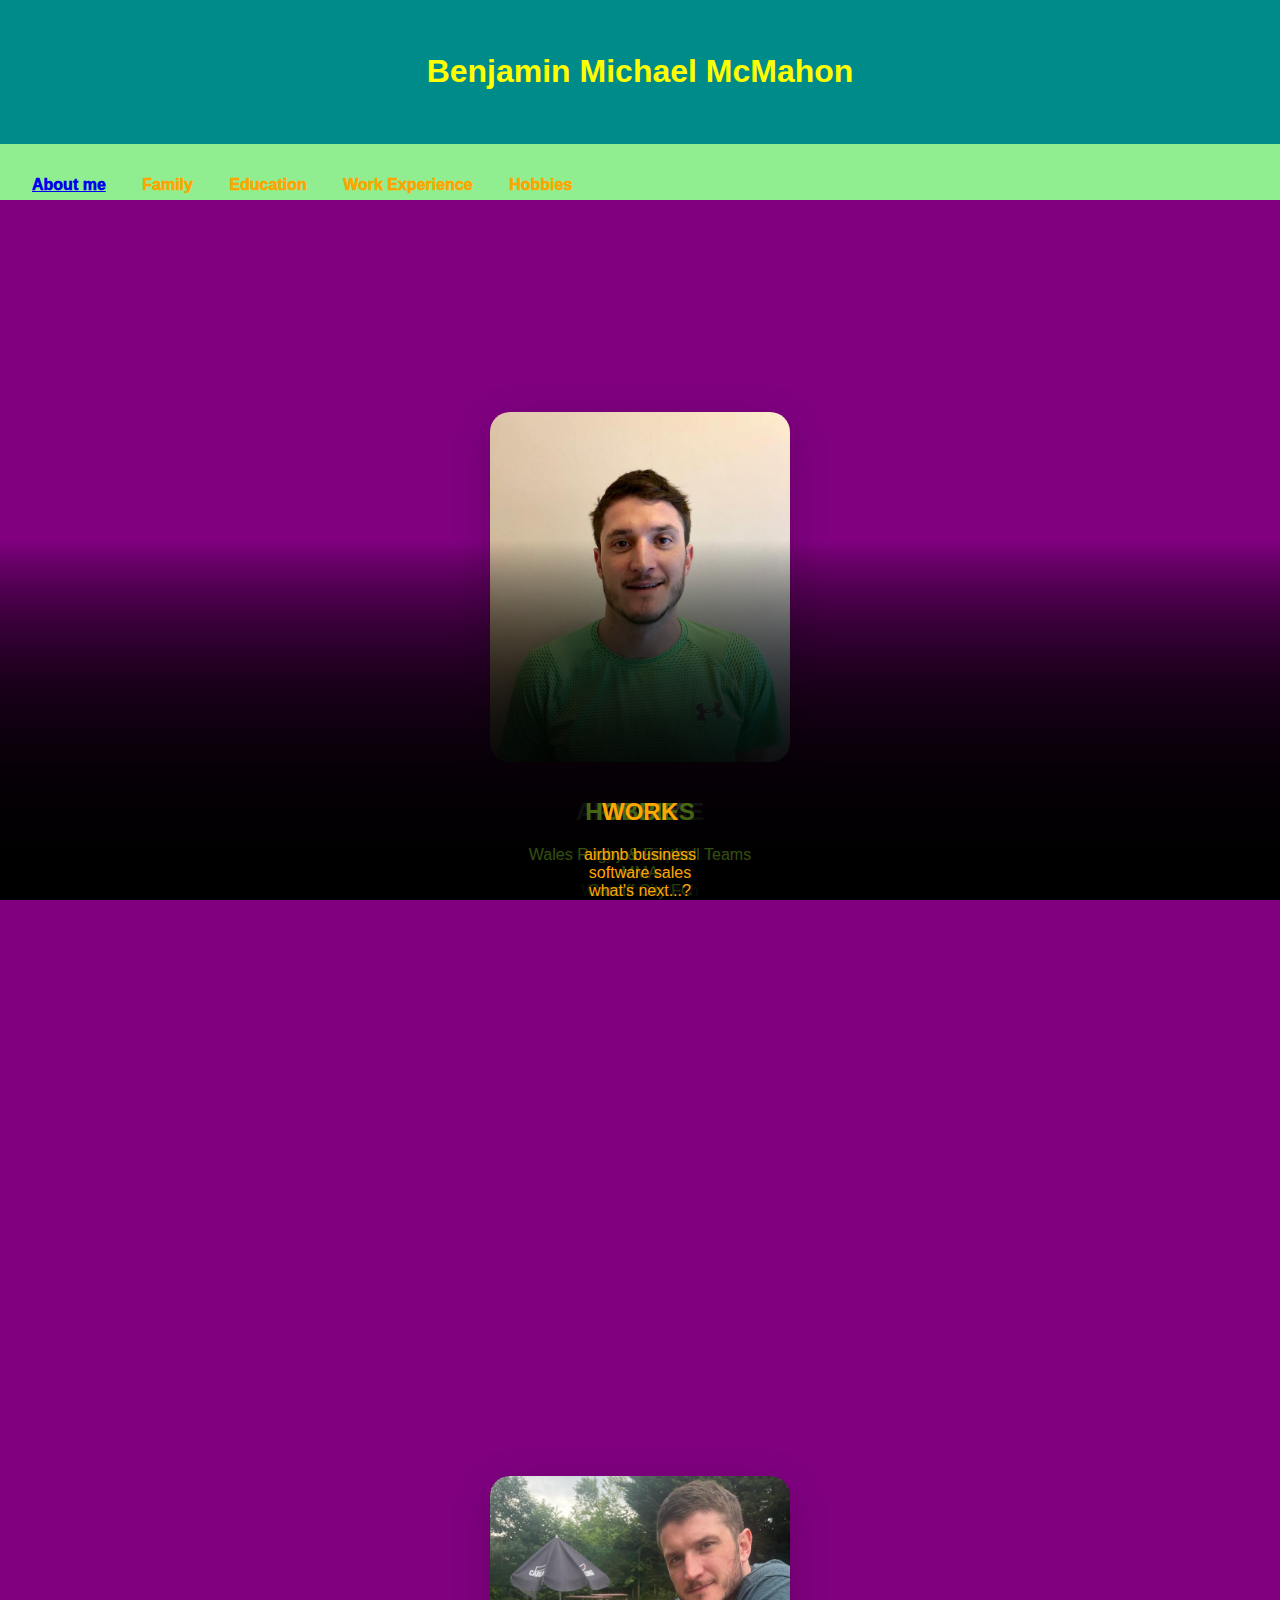
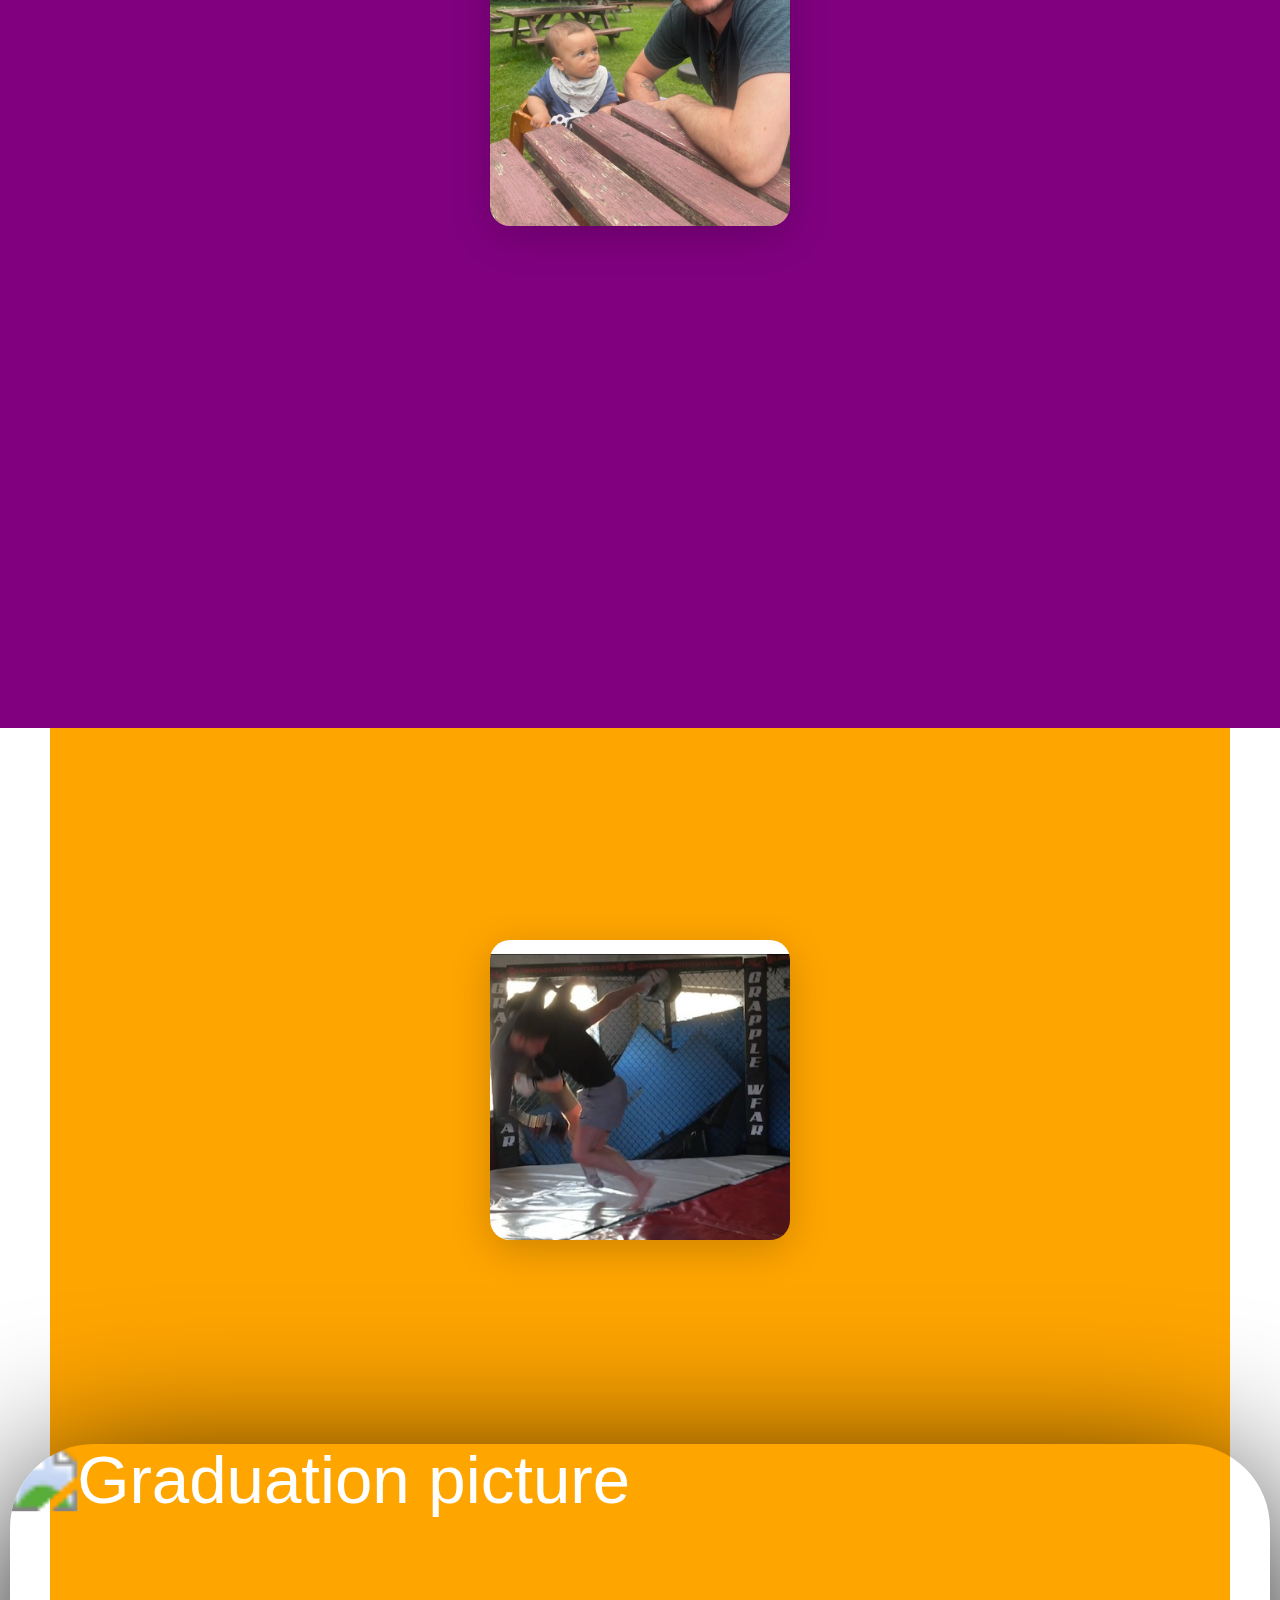
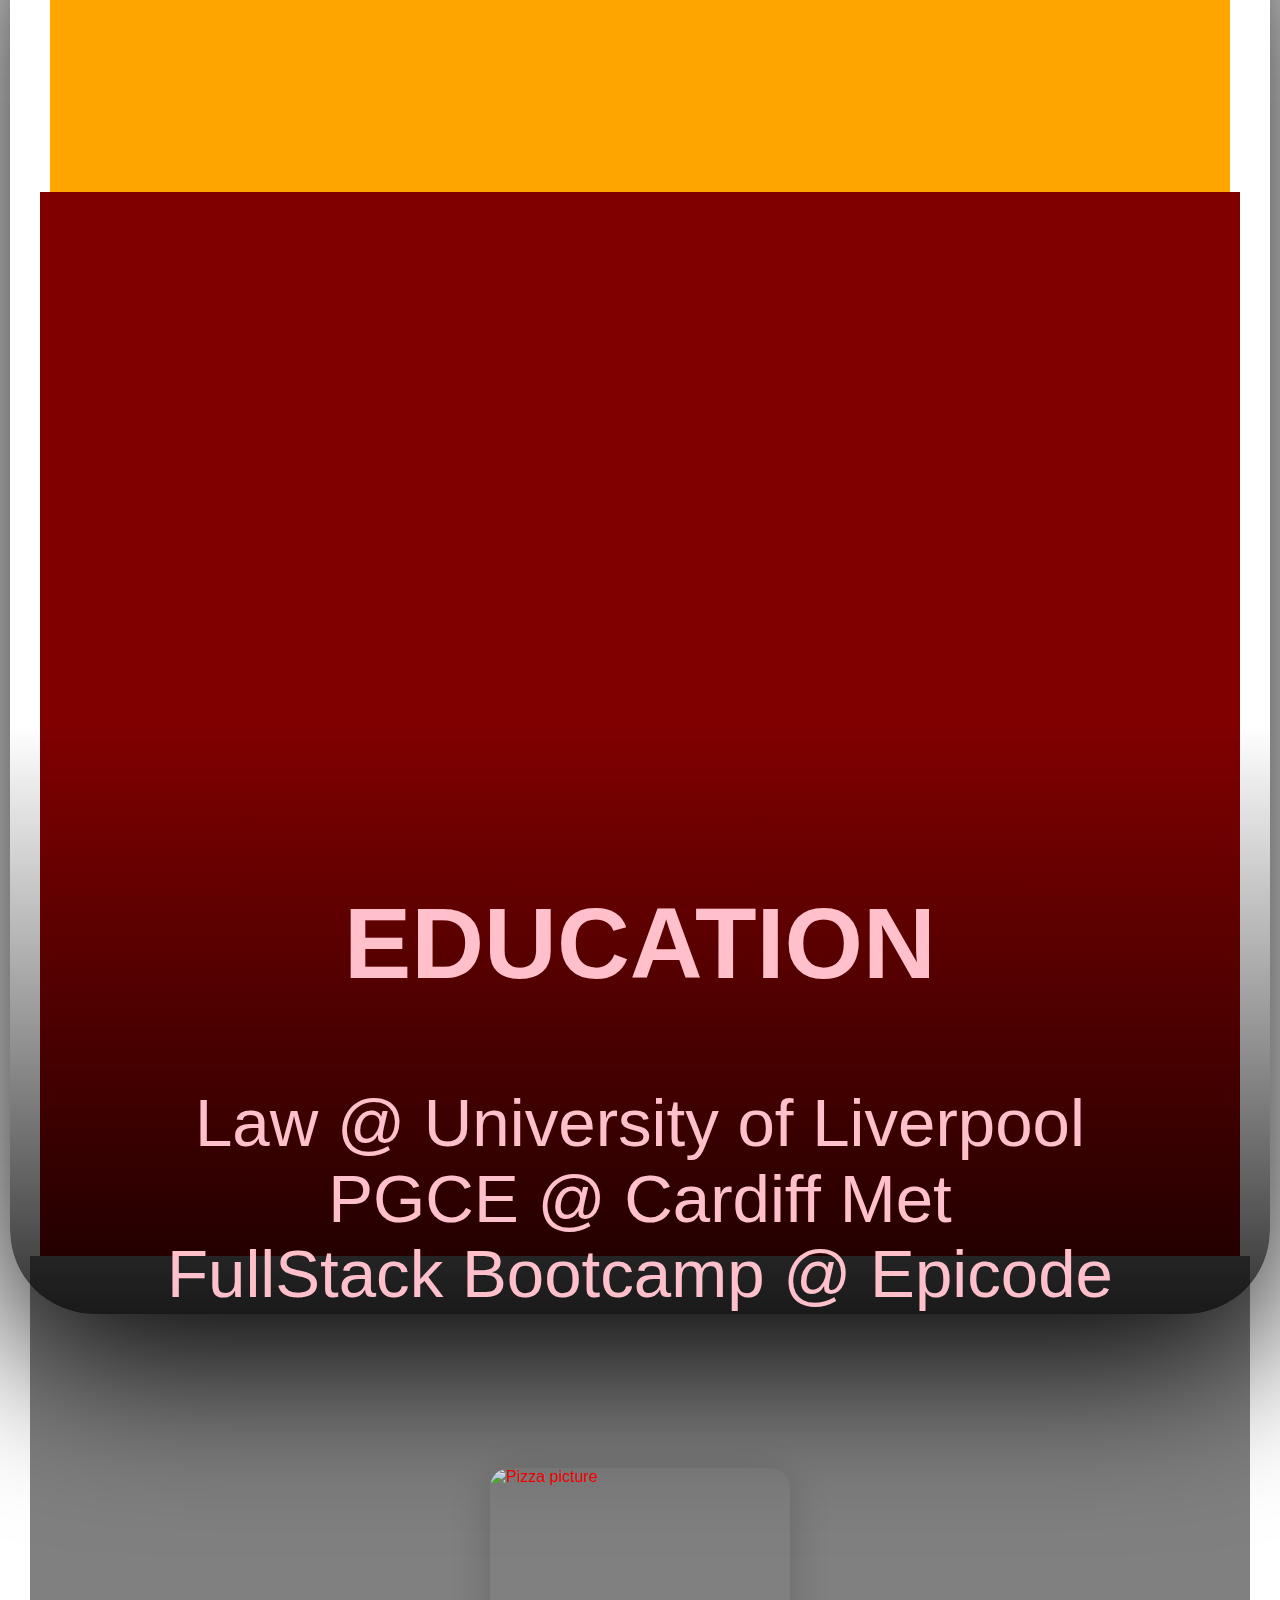
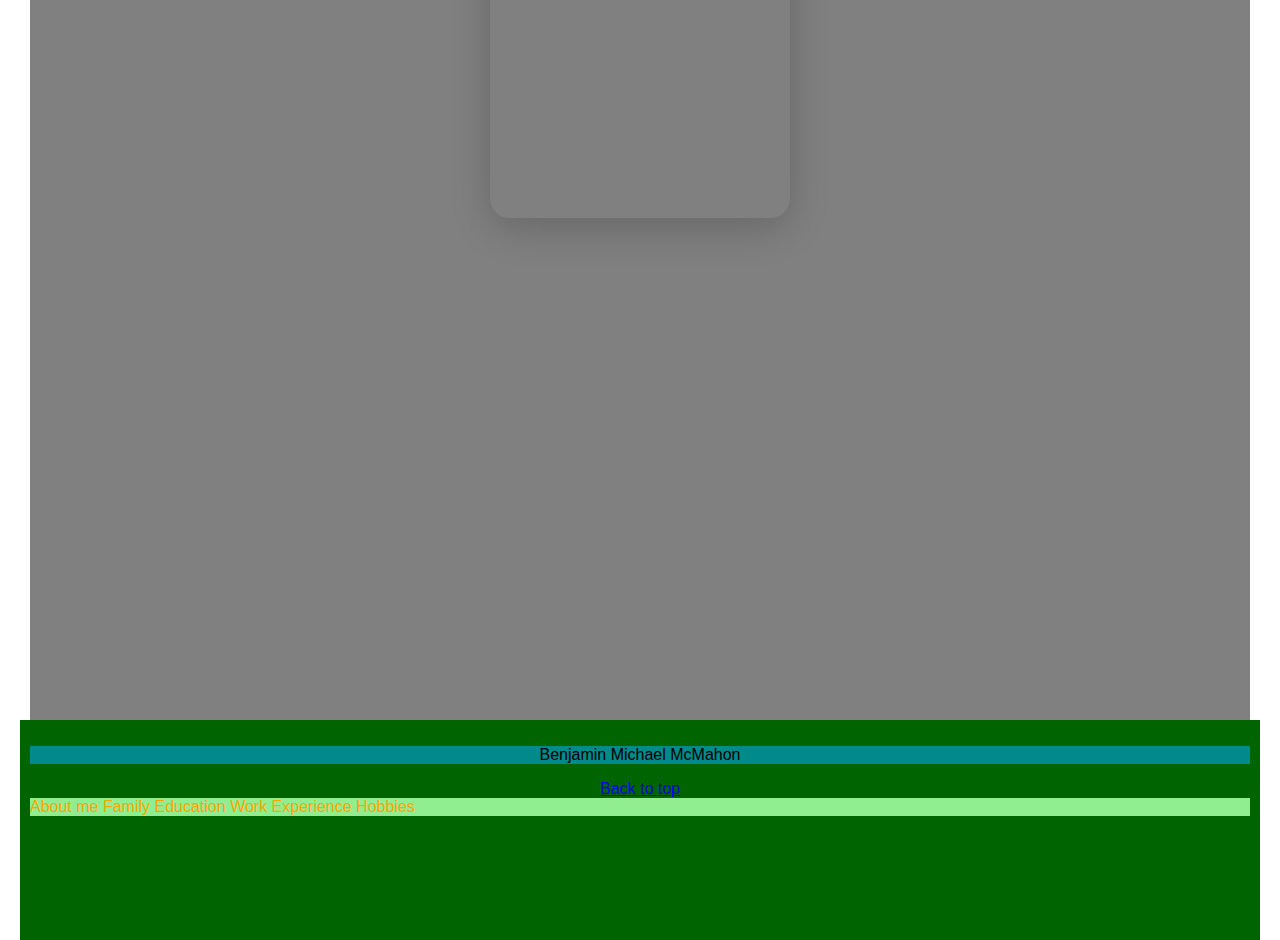
==== commit ac79deeb: "6th save" ====
--- a/U1D5-Portfolio-BMcMahon.html
+++ b/U1D5-Portfolio-BMcMahon.html
@@ -24,7 +24,7 @@
 
         <!--navBar-->
         <div class="bg-lightgreen color-orange text-left">
-            <span>About me</span>
+            <span><a href="http://www.google.com">About me</a></span>
             <span>Family</span>
             <span>Education</span>
             <span>Work Experience</span>
@@ -125,7 +125,8 @@
         <div class="bg-darkgreen center-left">
             <p>Benjamin Michael McMahon</p>
         </div>
-        <div class "bg-lightgreen color orange">
+        <a href="#top">Back to top</a>
+        <div class="bg-lightgreen color-orange text-left">
             <span>About me</span>
             <span>Family</span>
             <span>Education</span>
--- a/U1D5-Portfolio-BMcMahon.css
+++ b/U1D5-Portfolio-BMcMahon.css
@@ -1,6 +1,6 @@
 body {
     margin: 0;
-    font-family: Impact, Haettenschweiler, sans-serif;
+    font-family: Impact, sans-serif;
 }
 
 header {
@@ -79,7 +79,6 @@
 }
 
 footer {
-
     height: 200px;
     text-align: center;
     background-color: darkgreen;
@@ -157,10 +156,11 @@
     border-radius: 20px;
     user-select: none;
     box-shadow: 0 10px 40px rgb(0 0 0 / 20%);
+    transition-duration: 3s;
 }
 
 .family:hover {
-    transform: scale(2.2);
+    transform: scale(3.2);
     box-shadow: 0 10px 40px rgb(0 0 0 / 100%);
 }
 
@@ -193,14 +193,18 @@
 
 .hobbies {
     width: 300px;
-    height: 350px;
-    overflow: hidden;
+    height: 300px;
+    overflow: hidden;
+    object-fit: ;
     margin-right: auto;
     margin-left: auto;
     margin-top: 20vh;
     border-radius: 20px;
     user-select: none;
     box-shadow: 0 10px 40px rgb(0 0 0 / 20%);
+    transition-duration: 3s;
+    transition-timing-function: ease;
+    transition: transform 300ms 50ms, opacity 5ms;
 }
 
 .hobbies:hover {
@@ -246,10 +250,13 @@
     border-radius: 20px;
     user-select: none;
     box-shadow: 0 10px 40px rgb(0 0 0 / 20%);
+    transition-duration: 5s;
+    transition-timing-function: ease;
+    transition: transform 2s 50ms, opacity 5s;
 }
 
 .education:hover {
-    transform: scale(2.2);
+    transform: scale(4.2);
     box-shadow: 0 10px 40px rgb(0 0 0 / 100%);
 }
 
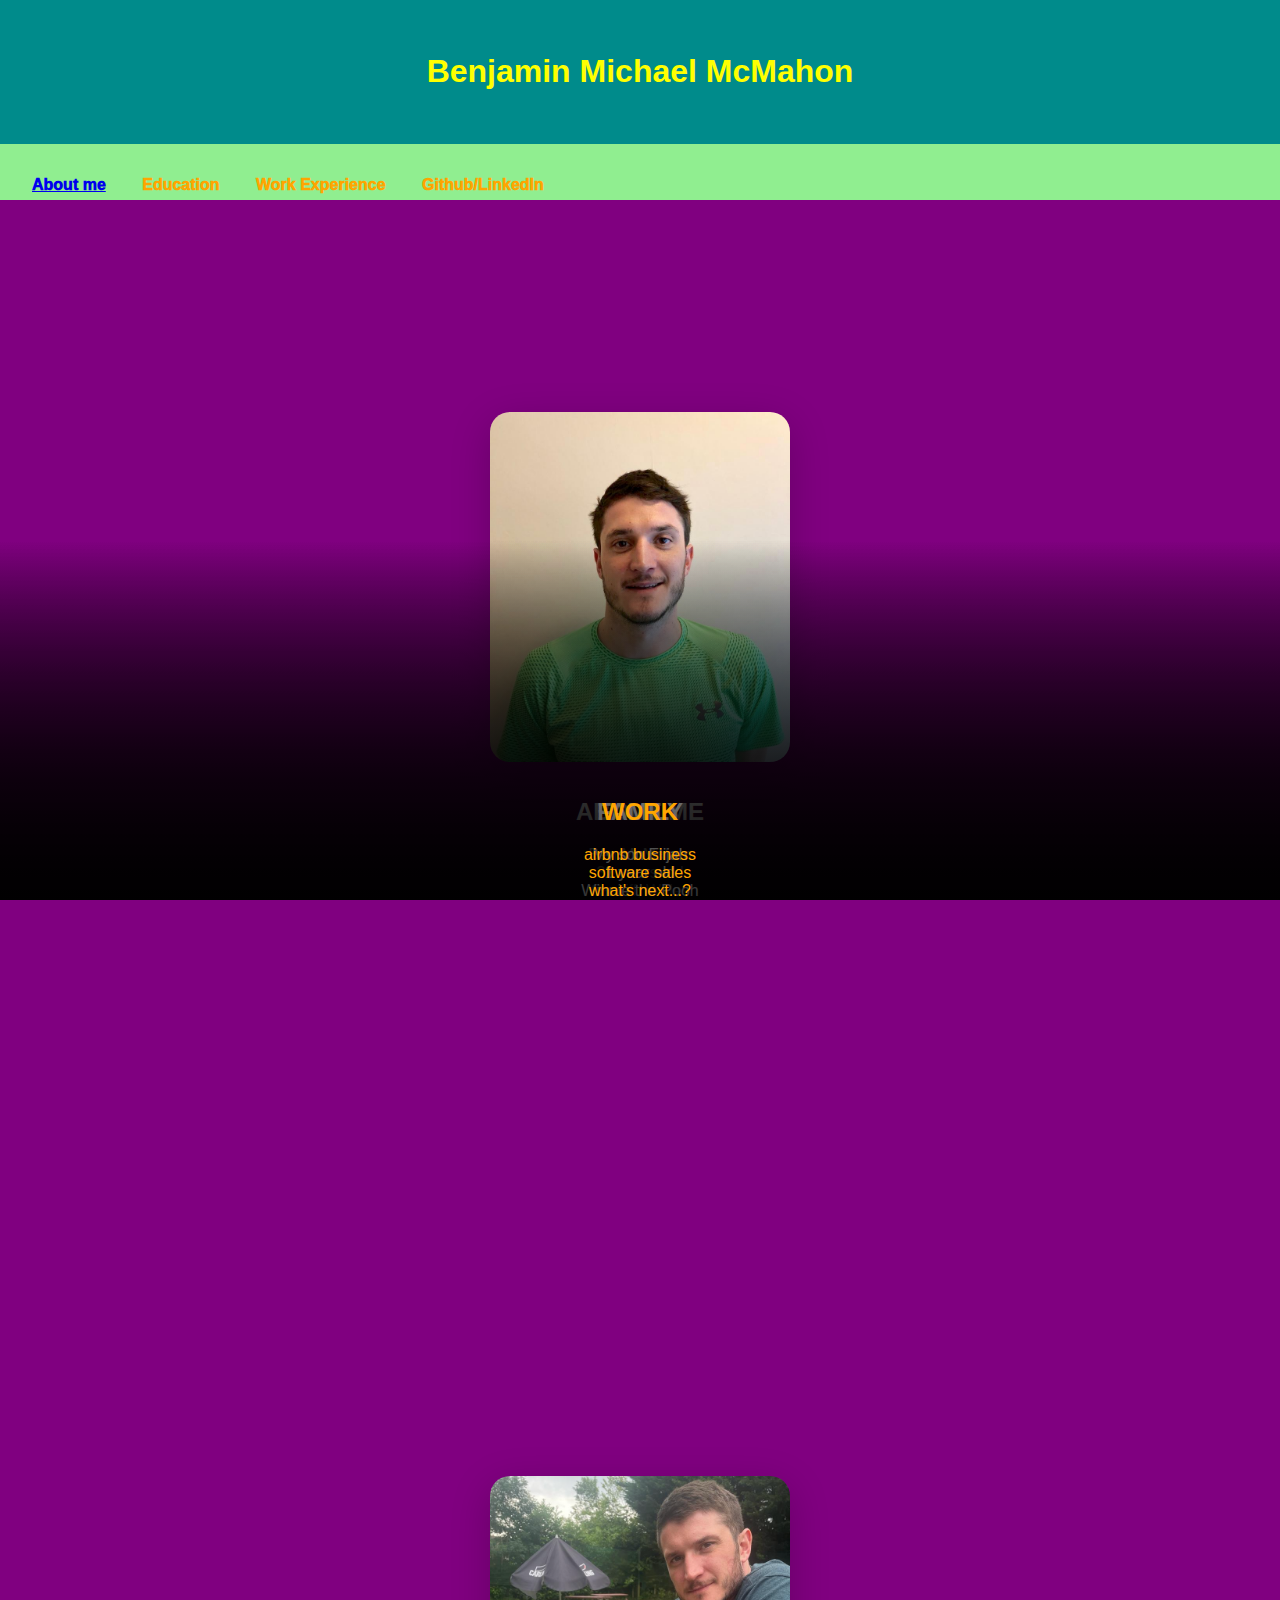
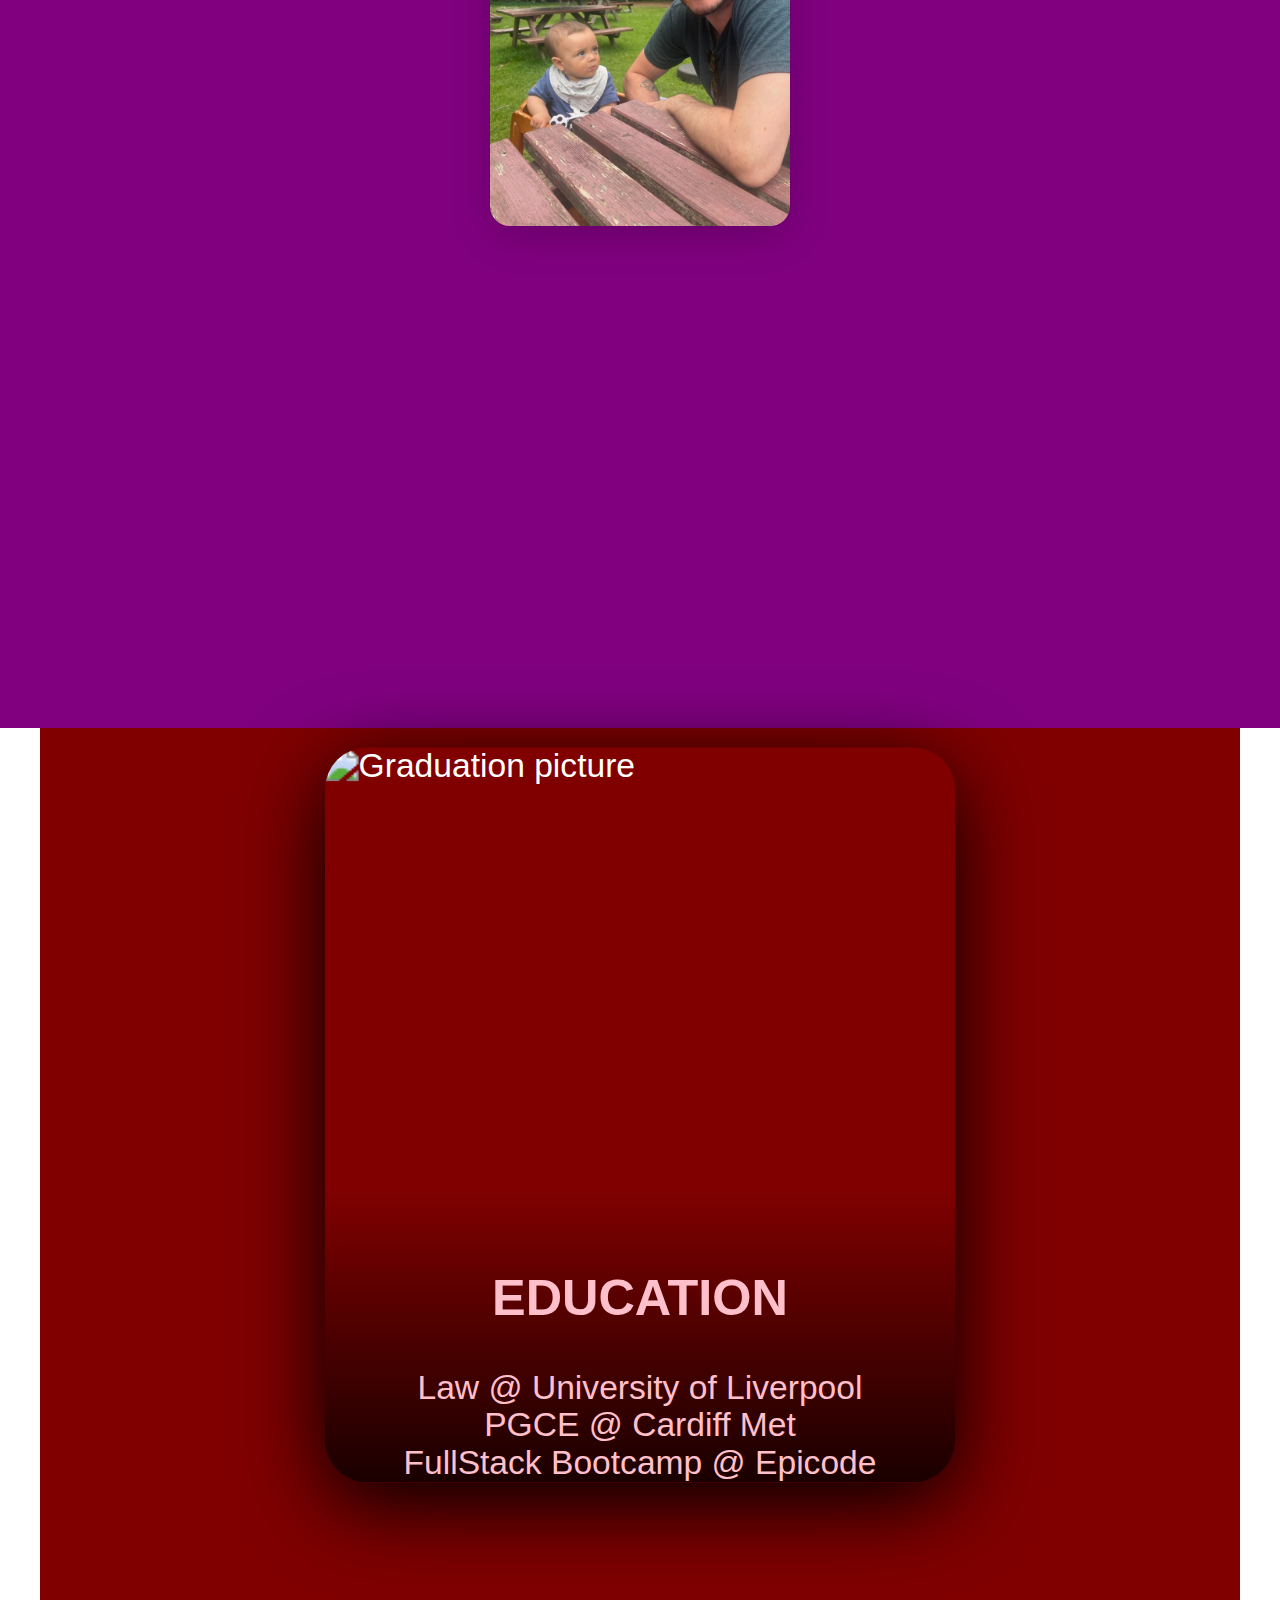
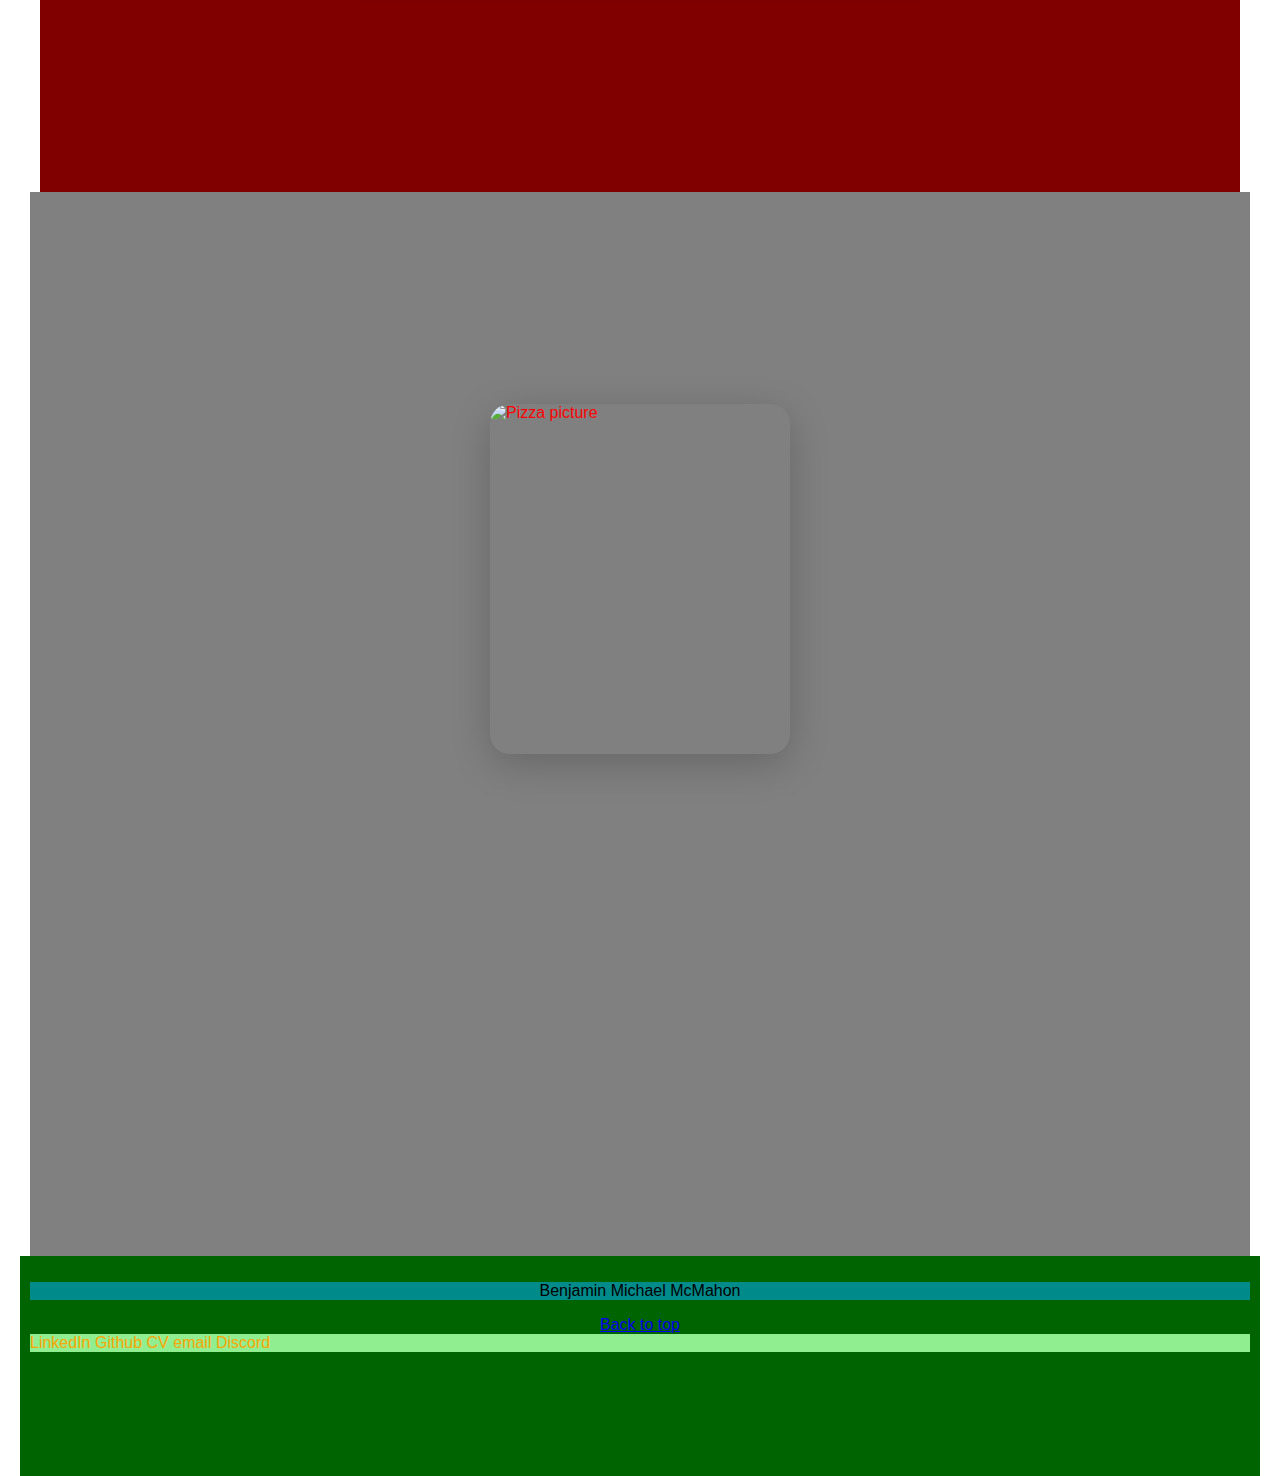
==== commit cf7f3618: "7th save" ====
--- a/U1D5-Portfolio-BMcMahon.html
+++ b/U1D5-Portfolio-BMcMahon.html
@@ -25,10 +25,10 @@
         <!--navBar-->
         <div class="bg-lightgreen color-orange text-left">
             <span><a href="http://www.google.com">About me</a></span>
-            <span>Family</span>
+            <!-- <span>Family</span> -->
             <span>Education</span>
             <span>Work Experience</span>
-            <span>Hobbies</span>
+            <span>Github/LinkedIn</span>
         </div>
     </header>
 
@@ -49,7 +49,7 @@
             <div class="aboutmeinfo" </div>
                 <h2>ABOUT ME</h2>
                 <div class="aboutmetext" </div>
-                    <div class="name">My name in Ben McMahon</div>
+                    <div class="name">Ben McMahon</div>
                     <div class="age">32 years old </div>
                     <div class="location">Cardiff, Wales</div>
                 </div>
@@ -73,7 +73,7 @@
 
     </main>
 
-
+    <!--
     <section class="section2">
         <div class="hobbies">
             <div class="hobbiesoverlay"></div>
@@ -86,6 +86,8 @@
                     <div class="ccfc">Cardiff City FC</div>
                 </div>
     </section>
+
+    -->
 
 
     <section class="section3">
@@ -127,11 +129,11 @@
         </div>
         <a href="#top">Back to top</a>
         <div class="bg-lightgreen color-orange text-left">
-            <span>About me</span>
-            <span>Family</span>
-            <span>Education</span>
-            <span>Work Experience</span>
-            <span>Hobbies</span>
+            <span>LinkedIn</span>
+            <span>Github</span>
+            <span>CV</span>
+            <span>email</span>
+            <span>Discord</span>
         </div>
 
     </Footer>
--- a/U1D5-Portfolio-BMcMahon.css
+++ b/U1D5-Portfolio-BMcMahon.css
@@ -160,7 +160,7 @@
 }
 
 .family:hover {
-    transform: scale(3.2);
+    transform: scale(2.1);
     box-shadow: 0 10px 40px rgb(0 0 0 / 100%);
 }
 
@@ -191,6 +191,7 @@
     transition: transform 300ms 50ms, opacity 250ms;
 }
 
+/*
 .hobbies {
     width: 300px;
     height: 300px;
@@ -239,6 +240,8 @@
     padding-right: 12px;
     transition: transform 300ms 50ms, opacity 250ms;
 }
+*/
+
 
 .education {
     width: 300px;
@@ -256,7 +259,7 @@
 }
 
 .education:hover {
-    transform: scale(4.2);
+    transform: scale(2.1);
     box-shadow: 0 10px 40px rgb(0 0 0 / 100%);
 }
 
